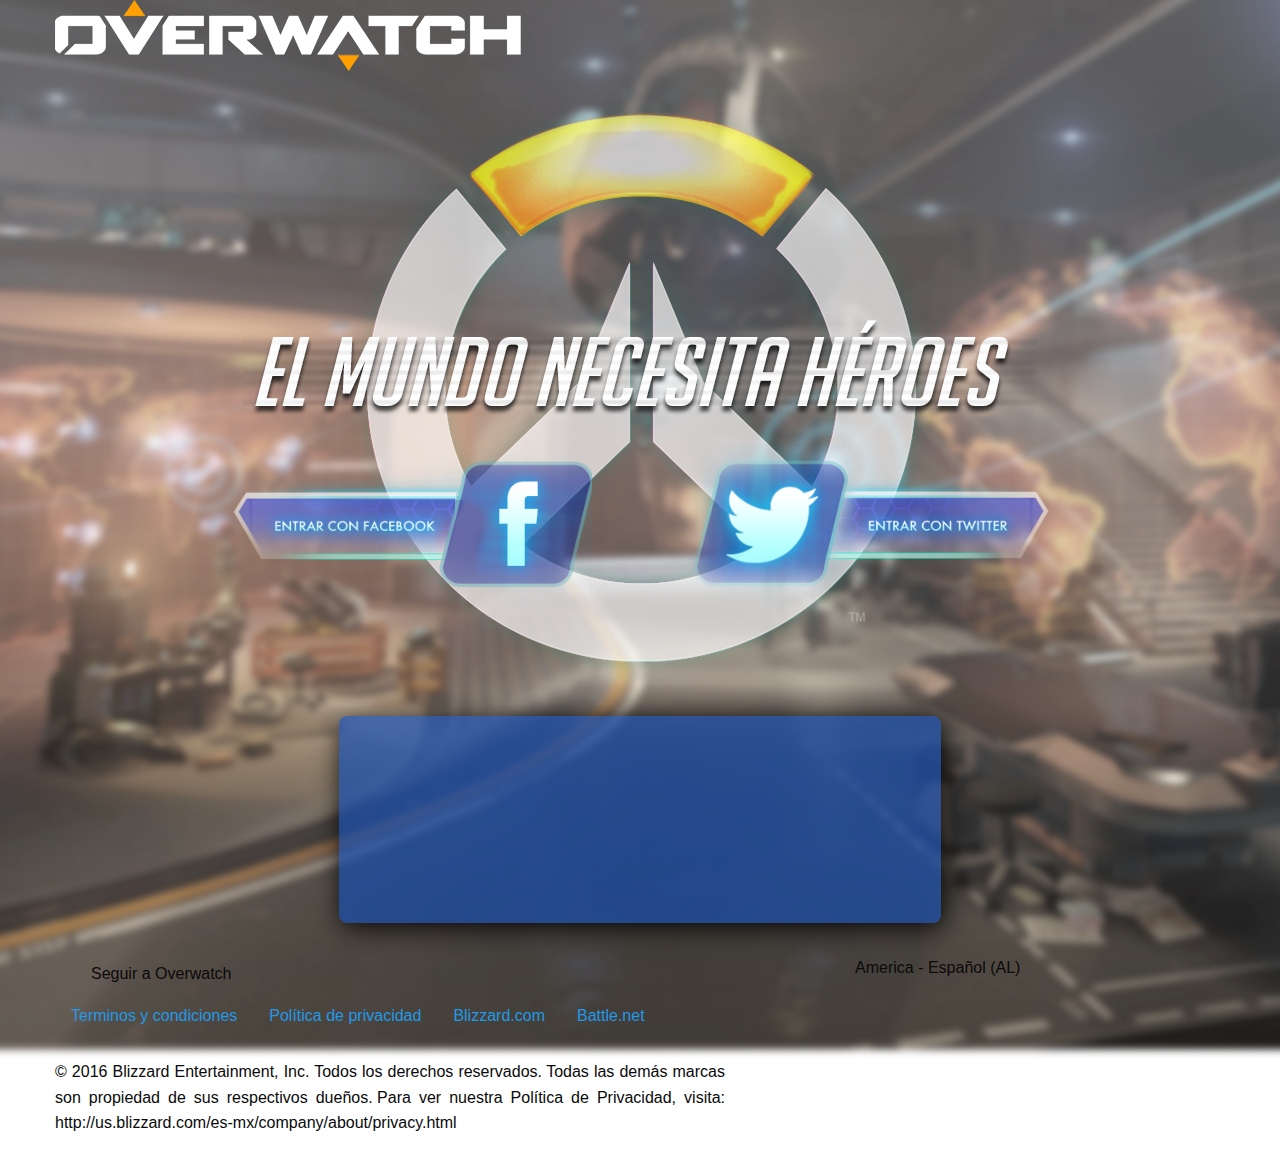
==== index.html @ a32b19e8 "Se generaron avances en footer." ====
<!doctype html>

<html class="no-js" lang="en">
  <head>
    <meta charset="utf-8">
    <meta http-equiv="x-ua-compatible" content="ie=edge">
    <meta name="viewport" content="width=device-width, initial-scale=1.0">
    <title>QuizOverwatch</title>
    <link rel="stylesheet" href="styles/app.css">
    <link rel="stylesheet" href="styles/foundation-icons.css">
  </head>
  <body>
  <section class="logo_top">
    <div class="row">
      <div class="large-12 columns">
        <div class="logo"></div>
      </div>
    </div>
    <div class="row">
      <div class="large-12 columns">
        <div class="callout">
          <div class="heroes">
            <div class="large-12 columns social-container">
              <div class="large-6 medium-6 columns facebook"></div>
              <div class="large-6 medium-6 columns twitter"></div>
            </div>
          </div>

          <div class="contesta-responde">

          </div>
          
        </div>
      </div>
    </div>
    </section>

    <!-- footer -->

    <footer>
      <div class="row">

        <div class="large-8 columns">
        <ul class="menu">
          <li><a href="#"><img src="assets/home/footer/Bt_VisitaOver.png" alt=""></a></li>
          <li> Seguir a Overwatch </li>
          <li>
          <a href="#"><img src="assets/home/footer/logo_facebook.png" alt=""></a></li>
          <li><a href="#"><img src="assets/home/footer/logo_twitter.png" alt=""></a></li>
          <li><a href="#"><img src="assets/home/footer/logo_youtube.png" alt=""></a></li>
        </ul>    
        </div> <!-- .large-8 columns -->


       <div class="large-4 columns">
       <div class="seleccion-idioma">
        <ul class="no-bullet horizontal align-right">
          <li> America - Español (AL) </li>
        </ul>
        </div> <!-- .seleccion-idionma -->
        </div> <!-- .large-4 columns -->

      </div> <!-- .row -->

      <div class="row">
        <div class="large-7 columns">
        <div class="terminosycondiciones">
        <ul class="menu">
          <li><a href="#">Terminos y condiciones</a></li>
          <li><a href="#">Política de privacidad</a></li>
          <li><a href="#">Blizzard.com</a></li>
          <li><a href="#">Battle.net</a></li>
        </ul>
        </div> <!-- .terminos y condiciones -->

        <div class="Legales">
        <div class="LogoBlizzard" id="legalesBlizzardlogo">
        <img src="assets/home/footer/Blizzard_logo.png" alt="">

        </div>
          <div class="legalesblizzard">
          <ul class="no-bullet horizontal">
            <p class="text-justify" id="legalesblizzardtexto">© 2016 Blizzard Entertainment, Inc. Todos los derechos reservados. Todas las demás marcas son propiedad de sus respectivos dueños. Para ver nuestra Política de Privacidad, visita: http://us.blizzard.com/es-mx/company/about/privacy.html</p>

          </ul>
          </div>
        </div> <!-- .legales -->
          
        </div><!-- .large-8 columns -->

        <div class="large-1 columns">
          
        </div><!-- .large-1 columns -->

        <div class="large-4 columns">
          <div class="imagen-esrb">
            <img src="assets/home/footer/Teen_esrb.png" alt="">
          </div>
        </div><!-- .large-4 columns -->

      </div> <!-- .row -->

    </footer>
    <!-- footer fin -->



    <script src="bower_components/jquery/dist/jquery.js"></script>
    <script src="bower_components/what-input/what-input.js"></script>
    <script src="bower_components/foundation-sites/dist/foundation.js"></script>
    <script src="js/app.js"></script>
  </body>
</html>
---- styles/app.css ----
@charset "UTF-8";
/**
 * Foundation for Sites by ZURB
 * Version 6.2.1
 * foundation.zurb.com
 * Licensed under MIT Open Source
 */
/*! normalize.css v3.0.3 | MIT License | github.com/necolas/normalize.css */
/**
   * 1. Set default font family to sans-serif.
   * 2. Prevent iOS and IE text size adjust after device orientation change,
   *    without disabling user zoom.
   */
html {
  font-family: sans-serif;
  /* 1 */
  -ms-text-size-adjust: 100%;
  /* 2 */
  -webkit-text-size-adjust: 100%;
  /* 2 */ }

/**
   * Remove default margin.
   */
body {
  margin: 0; 
}


.logo{
 background: url(../assets/home/Overwatch_logoB.png);
 height: 71px;
 width: 466px;
}

.heroes{
  background: url(../assets/home/Logo_intro.png);
  width: 794px;
  height: 629px;
  margin: 0 auto;
}

.social-container{
  margin: 45% 4% 0px;
}

.twitter{
  background: url(../assets/home/Bt_Ingresa_Twitter.png) no-repeat;
  width: 464px;
  height: 189px;
  cursor: pointer;
  background-size: 396px;
}

.facebook{
  background: url(../assets/home/Bt_Ingresa_Facebook.png) no-repeat;
  width: 464px;
  height: 189px;
  cursor: pointer;
  background-size: 396px;
  margin-left: -80px;
}

.contesta-responde{
  background-color: rgba(22,75,173,.7);
  border-radius: 8px;
  width: 602px;
  height: 207px;
  box-shadow: #000 3px 3px 28px;
  margin: 0 auto;
  overflow: hidden;
}

/* HTML5 display definitions
     ========================================================================== */
/**
   * Correct `block` display not defined for any HTML5 element in IE 8/9.
   * Correct `block` display not defined for `details` or `summary` in IE 10/11
   * and Firefox.
   * Correct `block` display not defined for `main` in IE 11.
   */
article,
aside,
details,
figcaption,
figure,
footer,
header,
hgroup,
main,
menu,
nav,
section,
summary {
  display: block; }

/**
   * 1. Correct `inline-block` display not defined in IE 8/9.
   * 2. Normalize vertical alignment of `progress` in Chrome, Firefox, and Opera.
   */
audio,
canvas,
progress,
video {
  display: inline-block;
  /* 1 */
  vertical-align: baseline;
  /* 2 */ }

/**
   * Prevent modern browsers from displaying `audio` without controls.
   * Remove excess height in iOS 5 devices.
   */
audio:not([controls]) {
  display: none;
  height: 0; }

/**
   * Address `[hidden]` styling not present in IE 8/9/10.
   * Hide the `template` element in IE 8/9/10/11, Safari, and Firefox < 22.
   */
[hidden],
template {
  display: none; }

/* Links
     ========================================================================== */
/**
   * Remove the gray background color from active links in IE 10.
   */
a {
  background-color: transparent; }

/**
   * Improve readability of focused elements when they are also in an
   * active/hover state.
   */
a:active,
a:hover {
  outline: 0; }

/* Text-level semantics
     ========================================================================== */
/**
   * Address styling not present in IE 8/9/10/11, Safari, and Chrome.
   */
abbr[title] {
  border-bottom: 1px dotted; }

/**
   * Address style set to `bolder` in Firefox 4+, Safari, and Chrome.
   */
b,
strong {
  font-weight: bold; }

/**
   * Address styling not present in Safari and Chrome.
   */
dfn {
  font-style: italic; }

/**
   * Address variable `h1` font-size and margin within `section` and `article`
   * contexts in Firefox 4+, Safari, and Chrome.
   */
h1 {
  font-size: 2em;
  margin: 0.67em 0; }

/**
   * Address styling not present in IE 8/9.
   */
mark {
  background: #ff0;
  color: #000; }

/**
   * Address inconsistent and variable font size in all browsers.
   */
small {
  font-size: 80%; }

/**
   * Prevent `sub` and `sup` affecting `line-height` in all browsers.
   */
sub,
sup {
  font-size: 75%;
  line-height: 0;
  position: relative;
  vertical-align: baseline; }

sup {
  top: -0.5em; }

sub {
  bottom: -0.25em; }

/* Embedded content
     ========================================================================== */
/**
   * Remove border when inside `a` element in IE 8/9/10.
   */
img {
  border: 0; }

/**
   * Correct overflow not hidden in IE 9/10/11.
   */
svg:not(:root) {
  overflow: hidden; }

/* Grouping content
     ========================================================================== */
/**
   * Address margin not present in IE 8/9 and Safari.
   */
figure {
  margin: 1em 40px; }

/**
   * Address differences between Firefox and other browsers.
   */
hr {
  box-sizing: content-box;
  height: 0; }

/**
   * Contain overflow in all browsers.
   */
pre {
  overflow: auto; }

/**
   * Address odd `em`-unit font size rendering in all browsers.
   */
code,
kbd,
pre,
samp {
  font-family: monospace, monospace;
  font-size: 1em; }

/* Forms
     ========================================================================== */
/**
   * Known limitation: by default, Chrome and Safari on OS X allow very limited
   * styling of `select`, unless a `border` property is set.
   */
/**
   * 1. Correct color not being inherited.
   *    Known issue: affects color of disabled elements.
   * 2. Correct font properties not being inherited.
   * 3. Address margins set differently in Firefox 4+, Safari, and Chrome.
   */
button,
input,
optgroup,
select,
textarea {
  color: inherit;
  /* 1 */
  font: inherit;
  /* 2 */
  margin: 0;
  /* 3 */ }

/**
   * Address `overflow` set to `hidden` in IE 8/9/10/11.
   */
button {
  overflow: visible; }

/**
   * Address inconsistent `text-transform` inheritance for `button` and `select`.
   * All other form control elements do not inherit `text-transform` values.
   * Correct `button` style inheritance in Firefox, IE 8/9/10/11, and Opera.
   * Correct `select` style inheritance in Firefox.
   */
button,
select {
  text-transform: none; }

/**
   * 1. Avoid the WebKit bug in Android 4.0.* where (2) destroys native `audio`
   *    and `video` controls.
   * 2. Correct inability to style clickable `input` types in iOS.
   * 3. Improve usability and consistency of cursor style between image-type
   *    `input` and others.
   */
button,
html input[type="button"],
input[type="reset"],
input[type="submit"] {
  -webkit-appearance: button;
  /* 2 */
  cursor: pointer;
  /* 3 */ }

/**
   * Re-set default cursor for disabled elements.
   */
button[disabled],
html input[disabled] {
  cursor: not-allowed; }

/**
   * Remove inner padding and border in Firefox 4+.
   */
button::-moz-focus-inner,
input::-moz-focus-inner {
  border: 0;
  padding: 0; }

/**
   * Address Firefox 4+ setting `line-height` on `input` using `!important` in
   * the UA stylesheet.
   */
input {
  line-height: normal; }

/**
   * It's recommended that you don't attempt to style these elements.
   * Firefox's implementation doesn't respect box-sizing, padding, or width.
   *
   * 1. Address box sizing set to `content-box` in IE 8/9/10.
   * 2. Remove excess padding in IE 8/9/10.
   */
input[type="checkbox"],
input[type="radio"] {
  box-sizing: border-box;
  /* 1 */
  padding: 0;
  /* 2 */ }

/**
   * Fix the cursor style for Chrome's increment/decrement buttons. For certain
   * `font-size` values of the `input`, it causes the cursor style of the
   * decrement button to change from `default` to `text`.
   */
input[type="number"]::-webkit-inner-spin-button,
input[type="number"]::-webkit-outer-spin-button {
  height: auto; }

/**
   * 1. Address `appearance` set to `searchfield` in Safari and Chrome.
   * 2. Address `box-sizing` set to `border-box` in Safari and Chrome.
   */
input[type="search"] {
  -webkit-appearance: textfield;
  /* 1 */
  box-sizing: content-box;
  /* 2 */ }

/**
   * Remove inner padding and search cancel button in Safari and Chrome on OS X.
   * Safari (but not Chrome) clips the cancel button when the search input has
   * padding (and `textfield` appearance).
   */
input[type="search"]::-webkit-search-cancel-button,
input[type="search"]::-webkit-search-decoration {
  -webkit-appearance: none; }

/**
   * Define consistent border, margin, and padding.
   * [NOTE] We don't enable this ruleset in Foundation, because we want the <fieldset> element to have plain styling.
   */
/* fieldset {
    border: 1px solid #c0c0c0;
    margin: 0 2px;
    padding: 0.35em 0.625em 0.75em;
  } */
/**
   * 1. Correct `color` not being inherited in IE 8/9/10/11.
   * 2. Remove padding so people aren't caught out if they zero out fieldsets.
   */
legend {
  border: 0;
  /* 1 */
  padding: 0;
  /* 2 */ }

/**
   * Remove default vertical scrollbar in IE 8/9/10/11.
   */
textarea {
  overflow: auto; }

/**
   * Don't inherit the `font-weight` (applied by a rule above).
   * NOTE: the default cannot safely be changed in Chrome and Safari on OS X.
   */
optgroup {
  font-weight: bold; }

/* Tables
     ========================================================================== */
/**
   * Remove most spacing between table cells.
   */
table {
  border-collapse: collapse;
  border-spacing: 0; }

td,
th {
  padding: 0; }

.foundation-mq {
  font-family: "small=0em&medium=40em&large=64em&xlarge=75em&xxlarge=90em"; }

html {
  font-size: 100%;
  box-sizing: border-box; }

*,
*::before,
*::after {
  box-sizing: inherit; }

body {
  padding: 0;
  margin: 0;
  font-family: "Helvetica Neue", Helvetica, Roboto, Arial, sans-serif;
  font-weight: normal;
  line-height: 1.5;
  color: #0a0a0a;
  background: #fefefe;
  -webkit-font-smoothing: antialiased;
  -moz-osx-font-smoothing: grayscale; 
  background: url(../assets/home/Back_intro.png) no-repeat center center fixed;
  background-size: cover;
}

img {
  max-width: 100%;
  height: auto;
  -ms-interpolation-mode: bicubic;
  display: inline-block;
  vertical-align: middle; }

textarea {
  height: auto;
  min-height: 50px;
  border-radius: 0; }

select {
  width: 100%;
  border-radius: 0; }

#map_canvas img,
#map_canvas embed,
#map_canvas object,
.map_canvas img,
.map_canvas embed,
.map_canvas object,
.mqa-display img,
.mqa-display embed,
.mqa-display object {
  max-width: none !important; }

button {
  -webkit-appearance: none;
  -moz-appearance: none;
  background: transparent;
  padding: 0;
  border: 0;
  border-radius: 0;
  line-height: 1; }
  [data-whatinput='mouse'] button {
    outline: 0; }

.is-visible {
  display: block !important; }

.is-hidden {
  display: none !important; }

.row {
  max-width: 75rem;
  margin-left: auto;
  margin-right: auto; }
  .row::before, .row::after {
    content: ' ';
    display: table; }
  .row::after {
    clear: both; }
  .row.collapse > .column, .row.collapse > .columns {
    padding-left: 0;
    padding-right: 0; }
  .row .row {
    max-width: none;
    margin-left: -0.625rem;
    margin-right: -0.625rem;
    max-width: none; }
    @media screen and (min-width: 40em) {
      .row .row {
        margin-left: -0.9375rem;
        margin-right: -0.9375rem; } }
    .row .row.collapse {
      margin-left: 0;
      margin-right: 0; }
  .row.expanded {
    max-width: none; }
    .row.expanded .row {
      margin-left: auto;
      margin-right: auto; }

.column, .columns {
  width: 100%;
  float: left;
  padding-left: 0.625rem;
  padding-right: 0.625rem; }
  @media screen and (min-width: 40em) {
    .column, .columns {
      padding-left: 0.9375rem;
      padding-right: 0.9375rem; } }
  .column:last-child:not(:first-child), .columns:last-child:not(:first-child) {
    float: right; }
  .column.end:last-child:last-child, .end.columns:last-child:last-child {
    float: left; }

.column.row.row, .row.row.columns {
  float: none; }
  .row .column.row.row, .row .row.row.columns {
    padding-left: 0;
    padding-right: 0;
    margin-left: 0;
    margin-right: 0; }

.small-1 {
  width: 8.33333%; }

.small-push-1 {
  position: relative;
  left: 8.33333%; }

.small-pull-1 {
  position: relative;
  left: -8.33333%; }

.small-offset-0 {
  margin-left: 0%; }

.small-2 {
  width: 16.66667%; }

.small-push-2 {
  position: relative;
  left: 16.66667%; }

.small-pull-2 {
  position: relative;
  left: -16.66667%; }

.small-offset-1 {
  margin-left: 8.33333%; }

.small-3 {
  width: 25%; }

.small-push-3 {
  position: relative;
  left: 25%; }

.small-pull-3 {
  position: relative;
  left: -25%; }

.small-offset-2 {
  margin-left: 16.66667%; }

.small-4 {
  width: 33.33333%; }

.small-push-4 {
  position: relative;
  left: 33.33333%; }

.small-pull-4 {
  position: relative;
  left: -33.33333%; }

.small-offset-3 {
  margin-left: 25%; }

.small-5 {
  width: 41.66667%; }

.small-push-5 {
  position: relative;
  left: 41.66667%; }

.small-pull-5 {
  position: relative;
  left: -41.66667%; }

.small-offset-4 {
  margin-left: 33.33333%; }

.small-6 {
  width: 50%; }

.small-push-6 {
  position: relative;
  left: 50%; }

.small-pull-6 {
  position: relative;
  left: -50%; }

.small-offset-5 {
  margin-left: 41.66667%; }

.small-7 {
  width: 58.33333%; }

.small-push-7 {
  position: relative;
  left: 58.33333%; }

.small-pull-7 {
  position: relative;
  left: -58.33333%; }

.small-offset-6 {
  margin-left: 50%; }

.small-8 {
  width: 66.66667%; }

.small-push-8 {
  position: relative;
  left: 66.66667%; }

.small-pull-8 {
  position: relative;
  left: -66.66667%; }

.small-offset-7 {
  margin-left: 58.33333%; }

.small-9 {
  width: 75%; }

.small-push-9 {
  position: relative;
  left: 75%; }

.small-pull-9 {
  position: relative;
  left: -75%; }

.small-offset-8 {
  margin-left: 66.66667%; }

.small-10 {
  width: 83.33333%; }

.small-push-10 {
  position: relative;
  left: 83.33333%; }

.small-pull-10 {
  position: relative;
  left: -83.33333%; }

.small-offset-9 {
  margin-left: 75%; }

.small-11 {
  width: 91.66667%; }

.small-push-11 {
  position: relative;
  left: 91.66667%; }

.small-pull-11 {
  position: relative;
  left: -91.66667%; }

.small-offset-10 {
  margin-left: 83.33333%; }

.small-12 {
  width: 100%; }

.small-offset-11 {
  margin-left: 91.66667%; }

.small-up-1 > .column, .small-up-1 > .columns {
  width: 100%;
  float: left; }
  .small-up-1 > .column:nth-of-type(1n), .small-up-1 > .columns:nth-of-type(1n) {
    clear: none; }
  .small-up-1 > .column:nth-of-type(1n+1), .small-up-1 > .columns:nth-of-type(1n+1) {
    clear: both; }
  .small-up-1 > .column:last-child, .small-up-1 > .columns:last-child {
    float: left; }

.small-up-2 > .column, .small-up-2 > .columns {
  width: 50%;
  float: left; }
  .small-up-2 > .column:nth-of-type(1n), .small-up-2 > .columns:nth-of-type(1n) {
    clear: none; }
  .small-up-2 > .column:nth-of-type(2n+1), .small-up-2 > .columns:nth-of-type(2n+1) {
    clear: both; }
  .small-up-2 > .column:last-child, .small-up-2 > .columns:last-child {
    float: left; }

.small-up-3 > .column, .small-up-3 > .columns {
  width: 33.33333%;
  float: left; }
  .small-up-3 > .column:nth-of-type(1n), .small-up-3 > .columns:nth-of-type(1n) {
    clear: none; }
  .small-up-3 > .column:nth-of-type(3n+1), .small-up-3 > .columns:nth-of-type(3n+1) {
    clear: both; }
  .small-up-3 > .column:last-child, .small-up-3 > .columns:last-child {
    float: left; }

.small-up-4 > .column, .small-up-4 > .columns {
  width: 25%;
  float: left; }
  .small-up-4 > .column:nth-of-type(1n), .small-up-4 > .columns:nth-of-type(1n) {
    clear: none; }
  .small-up-4 > .column:nth-of-type(4n+1), .small-up-4 > .columns:nth-of-type(4n+1) {
    clear: both; }
  .small-up-4 > .column:last-child, .small-up-4 > .columns:last-child {
    float: left; }

.small-up-5 > .column, .small-up-5 > .columns {
  width: 20%;
  float: left; }
  .small-up-5 > .column:nth-of-type(1n), .small-up-5 > .columns:nth-of-type(1n) {
    clear: none; }
  .small-up-5 > .column:nth-of-type(5n+1), .small-up-5 > .columns:nth-of-type(5n+1) {
    clear: both; }
  .small-up-5 > .column:last-child, .small-up-5 > .columns:last-child {
    float: left; }

.small-up-6 > .column, .small-up-6 > .columns {
  width: 16.66667%;
  float: left; }
  .small-up-6 > .column:nth-of-type(1n), .small-up-6 > .columns:nth-of-type(1n) {
    clear: none; }
  .small-up-6 > .column:nth-of-type(6n+1), .small-up-6 > .columns:nth-of-type(6n+1) {
    clear: both; }
  .small-up-6 > .column:last-child, .small-up-6 > .columns:last-child {
    float: left; }

.small-up-7 > .column, .small-up-7 > .columns {
  width: 14.28571%;
  float: left; }
  .small-up-7 > .column:nth-of-type(1n), .small-up-7 > .columns:nth-of-type(1n) {
    clear: none; }
  .small-up-7 > .column:nth-of-type(7n+1), .small-up-7 > .columns:nth-of-type(7n+1) {
    clear: both; }
  .small-up-7 > .column:last-child, .small-up-7 > .columns:last-child {
    float: left; }

.small-up-8 > .column, .small-up-8 > .columns {
  width: 12.5%;
  float: left; }
  .small-up-8 > .column:nth-of-type(1n), .small-up-8 > .columns:nth-of-type(1n) {
    clear: none; }
  .small-up-8 > .column:nth-of-type(8n+1), .small-up-8 > .columns:nth-of-type(8n+1) {
    clear: both; }
  .small-up-8 > .column:last-child, .small-up-8 > .columns:last-child {
    float: left; }

.small-collapse > .column, .small-collapse > .columns {
  padding-left: 0;
  padding-right: 0; }

.small-collapse .row {
  margin-left: 0;
  margin-right: 0; }

.small-uncollapse > .column, .small-uncollapse > .columns {
  padding-left: 0.625rem;
  padding-right: 0.625rem; }

.small-centered {
  float: none;
  margin-left: auto;
  margin-right: auto; }

.small-uncentered,
.small-push-0,
.small-pull-0 {
  position: static;
  margin-left: 0;
  margin-right: 0;
  float: left; }

@media screen and (min-width: 40em) {
  .medium-1 {
    width: 8.33333%; }
  .medium-push-1 {
    position: relative;
    left: 8.33333%; }
  .medium-pull-1 {
    position: relative;
    left: -8.33333%; }
  .medium-offset-0 {
    margin-left: 0%; }
  .medium-2 {
    width: 16.66667%; }
  .medium-push-2 {
    position: relative;
    left: 16.66667%; }
  .medium-pull-2 {
    position: relative;
    left: -16.66667%; }
  .medium-offset-1 {
    margin-left: 8.33333%; }
  .medium-3 {
    width: 25%; }
  .medium-push-3 {
    position: relative;
    left: 25%; }
  .medium-pull-3 {
    position: relative;
    left: -25%; }
  .medium-offset-2 {
    margin-left: 16.66667%; }
  .medium-4 {
    width: 33.33333%; }
  .medium-push-4 {
    position: relative;
    left: 33.33333%; }
  .medium-pull-4 {
    position: relative;
    left: -33.33333%; }
  .medium-offset-3 {
    margin-left: 25%; }
  .medium-5 {
    width: 41.66667%; }
  .medium-push-5 {
    position: relative;
    left: 41.66667%; }
  .medium-pull-5 {
    position: relative;
    left: -41.66667%; }
  .medium-offset-4 {
    margin-left: 33.33333%; }
  .medium-6 {
    width: 50%; }
  .medium-push-6 {
    position: relative;
    left: 50%; }
  .medium-pull-6 {
    position: relative;
    left: -50%; }
  .medium-offset-5 {
    margin-left: 41.66667%; }
  .medium-7 {
    width: 58.33333%; }
  .medium-push-7 {
    position: relative;
    left: 58.33333%; }
  .medium-pull-7 {
    position: relative;
    left: -58.33333%; }
  .medium-offset-6 {
    margin-left: 50%; }
  .medium-8 {
    width: 66.66667%; }
  .medium-push-8 {
    position: relative;
    left: 66.66667%; }
  .medium-pull-8 {
    position: relative;
    left: -66.66667%; }
  .medium-offset-7 {
    margin-left: 58.33333%; }
  .medium-9 {
    width: 75%; }
  .medium-push-9 {
    position: relative;
    left: 75%; }
  .medium-pull-9 {
    position: relative;
    left: -75%; }
  .medium-offset-8 {
    margin-left: 66.66667%; }
  .medium-10 {
    width: 83.33333%; }
  .medium-push-10 {
    position: relative;
    left: 83.33333%; }
  .medium-pull-10 {
    position: relative;
    left: -83.33333%; }
  .medium-offset-9 {
    margin-left: 75%; }
  .medium-11 {
    width: 91.66667%; }
  .medium-push-11 {
    position: relative;
    left: 91.66667%; }
  .medium-pull-11 {
    position: relative;
    left: -91.66667%; }
  .medium-offset-10 {
    margin-left: 83.33333%; }
  .medium-12 {
    width: 100%; }
  .medium-offset-11 {
    margin-left: 91.66667%; }
  .medium-up-1 > .column, .medium-up-1 > .columns {
    width: 100%;
    float: left; }
    .medium-up-1 > .column:nth-of-type(1n), .medium-up-1 > .columns:nth-of-type(1n) {
      clear: none; }
    .medium-up-1 > .column:nth-of-type(1n+1), .medium-up-1 > .columns:nth-of-type(1n+1) {
      clear: both; }
    .medium-up-1 > .column:last-child, .medium-up-1 > .columns:last-child {
      float: left; }
  .medium-up-2 > .column, .medium-up-2 > .columns {
    width: 50%;
    float: left; }
    .medium-up-2 > .column:nth-of-type(1n), .medium-up-2 > .columns:nth-of-type(1n) {
      clear: none; }
    .medium-up-2 > .column:nth-of-type(2n+1), .medium-up-2 > .columns:nth-of-type(2n+1) {
      clear: both; }
    .medium-up-2 > .column:last-child, .medium-up-2 > .columns:last-child {
      float: left; }
  .medium-up-3 > .column, .medium-up-3 > .columns {
    width: 33.33333%;
    float: left; }
    .medium-up-3 > .column:nth-of-type(1n), .medium-up-3 > .columns:nth-of-type(1n) {
      clear: none; }
    .medium-up-3 > .column:nth-of-type(3n+1), .medium-up-3 > .columns:nth-of-type(3n+1) {
      clear: both; }
    .medium-up-3 > .column:last-child, .medium-up-3 > .columns:last-child {
      float: left; }
  .medium-up-4 > .column, .medium-up-4 > .columns {
    width: 25%;
    float: left; }
    .medium-up-4 > .column:nth-of-type(1n), .medium-up-4 > .columns:nth-of-type(1n) {
      clear: none; }
    .medium-up-4 > .column:nth-of-type(4n+1), .medium-up-4 > .columns:nth-of-type(4n+1) {
      clear: both; }
    .medium-up-4 > .column:last-child, .medium-up-4 > .columns:last-child {
      float: left; }
  .medium-up-5 > .column, .medium-up-5 > .columns {
    width: 20%;
    float: left; }
    .medium-up-5 > .column:nth-of-type(1n), .medium-up-5 > .columns:nth-of-type(1n) {
      clear: none; }
    .medium-up-5 > .column:nth-of-type(5n+1), .medium-up-5 > .columns:nth-of-type(5n+1) {
      clear: both; }
    .medium-up-5 > .column:last-child, .medium-up-5 > .columns:last-child {
      float: left; }
  .medium-up-6 > .column, .medium-up-6 > .columns {
    width: 16.66667%;
    float: left; }
    .medium-up-6 > .column:nth-of-type(1n), .medium-up-6 > .columns:nth-of-type(1n) {
      clear: none; }
    .medium-up-6 > .column:nth-of-type(6n+1), .medium-up-6 > .columns:nth-of-type(6n+1) {
      clear: both; }
    .medium-up-6 > .column:last-child, .medium-up-6 > .columns:last-child {
      float: left; }
  .medium-up-7 > .column, .medium-up-7 > .columns {
    width: 14.28571%;
    float: left; }
    .medium-up-7 > .column:nth-of-type(1n), .medium-up-7 > .columns:nth-of-type(1n) {
      clear: none; }
    .medium-up-7 > .column:nth-of-type(7n+1), .medium-up-7 > .columns:nth-of-type(7n+1) {
      clear: both; }
    .medium-up-7 > .column:last-child, .medium-up-7 > .columns:last-child {
      float: left; }
  .medium-up-8 > .column, .medium-up-8 > .columns {
    width: 12.5%;
    float: left; }
    .medium-up-8 > .column:nth-of-type(1n), .medium-up-8 > .columns:nth-of-type(1n) {
      clear: none; }
    .medium-up-8 > .column:nth-of-type(8n+1), .medium-up-8 > .columns:nth-of-type(8n+1) {
      clear: both; }
    .medium-up-8 > .column:last-child, .medium-up-8 > .columns:last-child {
      float: left; }
  .medium-collapse > .column, .medium-collapse > .columns {
    padding-left: 0;
    padding-right: 0; }
  .medium-collapse .row {
    margin-left: 0;
    margin-right: 0; }
  .medium-uncollapse > .column, .medium-uncollapse > .columns {
    padding-left: 0.9375rem;
    padding-right: 0.9375rem; }
  .medium-centered {
    float: none;
    margin-left: auto;
    margin-right: auto; }
  .medium-uncentered,
  .medium-push-0,
  .medium-pull-0 {
    position: static;
    margin-left: 0;
    margin-right: 0;
    float: left; } }

@media screen and (min-width: 64em) {
  .large-1 {
    width: 8.33333%; }
  .large-push-1 {
    position: relative;
    left: 8.33333%; }
  .large-pull-1 {
    position: relative;
    left: -8.33333%; }
  .large-offset-0 {
    margin-left: 0%; }
  .large-2 {
    width: 16.66667%; }
  .large-push-2 {
    position: relative;
    left: 16.66667%; }
  .large-pull-2 {
    position: relative;
    left: -16.66667%; }
  .large-offset-1 {
    margin-left: 8.33333%; }
  .large-3 {
    width: 25%; }
  .large-push-3 {
    position: relative;
    left: 25%; }
  .large-pull-3 {
    position: relative;
    left: -25%; }
  .large-offset-2 {
    margin-left: 16.66667%; }
  .large-4 {
    width: 33.33333%; }
  .large-push-4 {
    position: relative;
    left: 33.33333%; }
  .large-pull-4 {
    position: relative;
    left: -33.33333%; }
  .large-offset-3 {
    margin-left: 25%; }
  .large-5 {
    width: 41.66667%; }
  .large-push-5 {
    position: relative;
    left: 41.66667%; }
  .large-pull-5 {
    position: relative;
    left: -41.66667%; }
  .large-offset-4 {
    margin-left: 33.33333%; }
  .large-6 {
    width: 50%; }
  .large-push-6 {
    position: relative;
    left: 50%; }
  .large-pull-6 {
    position: relative;
    left: -50%; }
  .large-offset-5 {
    margin-left: 41.66667%; }
  .large-7 {
    width: 58.33333%; }
  .large-push-7 {
    position: relative;
    left: 58.33333%; }
  .large-pull-7 {
    position: relative;
    left: -58.33333%; }
  .large-offset-6 {
    margin-left: 50%; }
  .large-8 {
    width: 66.66667%; }
  .large-push-8 {
    position: relative;
    left: 66.66667%; }
  .large-pull-8 {
    position: relative;
    left: -66.66667%; }
  .large-offset-7 {
    margin-left: 58.33333%; }
  .large-9 {
    width: 75%; }
  .large-push-9 {
    position: relative;
    left: 75%; }
  .large-pull-9 {
    position: relative;
    left: -75%; }
  .large-offset-8 {
    margin-left: 66.66667%; }
  .large-10 {
    width: 83.33333%; }
  .large-push-10 {
    position: relative;
    left: 83.33333%; }
  .large-pull-10 {
    position: relative;
    left: -83.33333%; }
  .large-offset-9 {
    margin-left: 75%; }
  .large-11 {
    width: 91.66667%; }
  .large-push-11 {
    position: relative;
    left: 91.66667%; }
  .large-pull-11 {
    position: relative;
    left: -91.66667%; }
  .large-offset-10 {
    margin-left: 83.33333%; }
  .large-12 {
    width: 100%; }
  .large-offset-11 {
    margin-left: 91.66667%; }
  .large-up-1 > .column, .large-up-1 > .columns {
    width: 100%;
    float: left; }
    .large-up-1 > .column:nth-of-type(1n), .large-up-1 > .columns:nth-of-type(1n) {
      clear: none; }
    .large-up-1 > .column:nth-of-type(1n+1), .large-up-1 > .columns:nth-of-type(1n+1) {
      clear: both; }
    .large-up-1 > .column:last-child, .large-up-1 > .columns:last-child {
      float: left; }
  .large-up-2 > .column, .large-up-2 > .columns {
    width: 50%;
    float: left; }
    .large-up-2 > .column:nth-of-type(1n), .large-up-2 > .columns:nth-of-type(1n) {
      clear: none; }
    .large-up-2 > .column:nth-of-type(2n+1), .large-up-2 > .columns:nth-of-type(2n+1) {
      clear: both; }
    .large-up-2 > .column:last-child, .large-up-2 > .columns:last-child {
      float: left; }
  .large-up-3 > .column, .large-up-3 > .columns {
    width: 33.33333%;
    float: left; }
    .large-up-3 > .column:nth-of-type(1n), .large-up-3 > .columns:nth-of-type(1n) {
      clear: none; }
    .large-up-3 > .column:nth-of-type(3n+1), .large-up-3 > .columns:nth-of-type(3n+1) {
      clear: both; }
    .large-up-3 > .column:last-child, .large-up-3 > .columns:last-child {
      float: left; }
  .large-up-4 > .column, .large-up-4 > .columns {
    width: 25%;
    float: left; }
    .large-up-4 > .column:nth-of-type(1n), .large-up-4 > .columns:nth-of-type(1n) {
      clear: none; }
    .large-up-4 > .column:nth-of-type(4n+1), .large-up-4 > .columns:nth-of-type(4n+1) {
      clear: both; }
    .large-up-4 > .column:last-child, .large-up-4 > .columns:last-child {
      float: left; }
  .large-up-5 > .column, .large-up-5 > .columns {
    width: 20%;
    float: left; }
    .large-up-5 > .column:nth-of-type(1n), .large-up-5 > .columns:nth-of-type(1n) {
      clear: none; }
    .large-up-5 > .column:nth-of-type(5n+1), .large-up-5 > .columns:nth-of-type(5n+1) {
      clear: both; }
    .large-up-5 > .column:last-child, .large-up-5 > .columns:last-child {
      float: left; }
  .large-up-6 > .column, .large-up-6 > .columns {
    width: 16.66667%;
    float: left; }
    .large-up-6 > .column:nth-of-type(1n), .large-up-6 > .columns:nth-of-type(1n) {
      clear: none; }
    .large-up-6 > .column:nth-of-type(6n+1), .large-up-6 > .columns:nth-of-type(6n+1) {
      clear: both; }
    .large-up-6 > .column:last-child, .large-up-6 > .columns:last-child {
      float: left; }
  .large-up-7 > .column, .large-up-7 > .columns {
    width: 14.28571%;
    float: left; }
    .large-up-7 > .column:nth-of-type(1n), .large-up-7 > .columns:nth-of-type(1n) {
      clear: none; }
    .large-up-7 > .column:nth-of-type(7n+1), .large-up-7 > .columns:nth-of-type(7n+1) {
      clear: both; }
    .large-up-7 > .column:last-child, .large-up-7 > .columns:last-child {
      float: left; }
  .large-up-8 > .column, .large-up-8 > .columns {
    width: 12.5%;
    float: left; }
    .large-up-8 > .column:nth-of-type(1n), .large-up-8 > .columns:nth-of-type(1n) {
      clear: none; }
    .large-up-8 > .column:nth-of-type(8n+1), .large-up-8 > .columns:nth-of-type(8n+1) {
      clear: both; }
    .large-up-8 > .column:last-child, .large-up-8 > .columns:last-child {
      float: left; }
  .large-collapse > .column, .large-collapse > .columns {
    padding-left: 0;
    padding-right: 0; }
  .large-collapse .row {
    margin-left: 0;
    margin-right: 0; }
  .large-uncollapse > .column, .large-uncollapse > .columns {
    padding-left: 0.9375rem;
    padding-right: 0.9375rem; }
  .large-centered {
    float: none;
    margin-left: auto;
    margin-right: auto; }
  .large-uncentered,
  .large-push-0,
  .large-pull-0 {
    position: static;
    margin-left: 0;
    margin-right: 0;
    float: left; } }

div,
dl,
dt,
dd,
ul,
ol,
li,
h1,
h2,
h3,
h4,
h5,
h6,
pre,
form,
p,
blockquote,
th,
td {
  margin: 0;
  padding: 0; }

p {
  font-size: inherit;
  line-height: 1.6;
  margin-bottom: 1rem;
  text-rendering: optimizeLegibility; }

em,
i {
  font-style: italic;
  line-height: inherit; }

strong,
b {
  font-weight: bold;
  line-height: inherit; }

small {
  font-size: 80%;
  line-height: inherit; }

h1,
h2,
h3,
h4,
h5,
h6 {
  font-family: "Helvetica Neue", Helvetica, Roboto, Arial, sans-serif;
  font-weight: normal;
  font-style: normal;
  color: inherit;
  text-rendering: optimizeLegibility;
  margin-top: 0;
  margin-bottom: 0.5rem;
  line-height: 1.4; }
  h1 small,
  h2 small,
  h3 small,
  h4 small,
  h5 small,
  h6 small {
    color: #cacaca;
    line-height: 0; }

h1 {
  font-size: 1.5rem; }

h2 {
  font-size: 1.25rem; }

h3 {
  font-size: 1.1875rem; }

h4 {
  font-size: 1.125rem; }

h5 {
  font-size: 1.0625rem; }

h6 {
  font-size: 1rem; }

@media screen and (min-width: 40em) {
  h1 {
    font-size: 3rem; }
  h2 {
    font-size: 2.5rem; }
  h3 {
    font-size: 1.9375rem; }
  h4 {
    font-size: 1.5625rem; }
  h5 {
    font-size: 1.25rem; }
  h6 {
    font-size: 1rem; } }

a {
  color: #2199e8;
  text-decoration: none;
  line-height: inherit;
  cursor: pointer; }
  a:hover, a:focus {
    color: #1585cf; }
  a img {
    border: 0; }

hr {
  max-width: 75rem;
  height: 0;
  border-right: 0;
  border-top: 0;
  border-bottom: 1px solid #cacaca;
  border-left: 0;
  margin: 1.25rem auto;
  clear: both; }

ul,
ol,
dl {
  line-height: 1.6;
  margin-bottom: 1rem;
  list-style-position: outside; }

li {
  font-size: inherit; }

ul {
  list-style-type: disc;
  margin-left: 1.25rem; }

ol {
  margin-left: 1.25rem; }

ul ul, ol ul, ul ol, ol ol {
  margin-left: 1.25rem;
  margin-bottom: 0; }

dl {
  margin-bottom: 1rem; }
  dl dt {
    margin-bottom: 0.3rem;
    font-weight: bold; }

blockquote {
  margin: 0 0 1rem;
  padding: 0.5625rem 1.25rem 0 1.1875rem;
  border-left: 1px solid #cacaca; }
  blockquote, blockquote p {
    line-height: 1.6;
    color: #8a8a8a; }

cite {
  display: block;
  font-size: 0.8125rem;
  color: #8a8a8a; }
  cite:before {
    content: '\2014 \0020'; }

abbr {
  color: #0a0a0a;
  cursor: help;
  border-bottom: 1px dotted #0a0a0a; }

code {
  font-family: Consolas, "Liberation Mono", Courier, monospace;
  font-weight: normal;
  color: #0a0a0a;
  background-color: #e6e6e6;
  border: 1px solid #cacaca;
  padding: 0.125rem 0.3125rem 0.0625rem; }

kbd {
  padding: 0.125rem 0.25rem 0;
  margin: 0;
  background-color: #e6e6e6;
  color: #0a0a0a;
  font-family: Consolas, "Liberation Mono", Courier, monospace; }

.subheader {
  margin-top: 0.2rem;
  margin-bottom: 0.5rem;
  font-weight: normal;
  line-height: 1.4;
  color: #8a8a8a; }

.lead {
  font-size: 125%;
  line-height: 1.6; }

.stat {
  font-size: 2.5rem;
  line-height: 1; }
  p + .stat {
    margin-top: -1rem; }

.no-bullet {
  margin-left: 0;
  list-style: none; }

.text-left {
  text-align: left; }

.text-right {
  text-align: right; }

.text-center {
  text-align: center; }

.text-justify {
  text-align: justify; }

@media screen and (min-width: 40em) {
  .medium-text-left {
    text-align: left; }
  .medium-text-right {
    text-align: right; }
  .medium-text-center {
    text-align: center; }
  .medium-text-justify {
    text-align: justify; } }

@media screen and (min-width: 64em) {
  .large-text-left {
    text-align: left; }
  .large-text-right {
    text-align: right; }
  .large-text-center {
    text-align: center; }
  .large-text-justify {
    text-align: justify; } }

.show-for-print {
  display: none !important; }

@media print {
  * {
    background: transparent !important;
    color: black !important;
    box-shadow: none !important;
    text-shadow: none !important; }
  .show-for-print {
    display: block !important; }
  .hide-for-print {
    display: none !important; }
  table.show-for-print {
    display: table !important; }
  thead.show-for-print {
    display: table-header-group !important; }
  tbody.show-for-print {
    display: table-row-group !important; }
  tr.show-for-print {
    display: table-row !important; }
  td.show-for-print {
    display: table-cell !important; }
  th.show-for-print {
    display: table-cell !important; }
  a,
  a:visited {
    text-decoration: underline; }
  a[href]:after {
    content: " (" attr(href) ")"; }
  .ir a:after,
  a[href^='javascript:']:after,
  a[href^='#']:after {
    content: ''; }
  abbr[title]:after {
    content: " (" attr(title) ")"; }
  pre,
  blockquote {
    border: 1px solid #8a8a8a;
    page-break-inside: avoid; }
  thead {
    display: table-header-group; }
  tr,
  img {
    page-break-inside: avoid; }
  img {
    max-width: 100% !important; }
  @page {
    margin: 0.5cm; }
  p,
  h2,
  h3 {
    orphans: 3;
    widows: 3; }
  h2,
  h3 {
    page-break-after: avoid; } }

.button {
  display: inline-block;
  text-align: center;
  line-height: 1;
  cursor: pointer;
  -webkit-appearance: none;
  transition: background-color 0.25s ease-out, color 0.25s ease-out;
  vertical-align: middle;
  border: 1px solid transparent;
  border-radius: 0;
  padding: 0.85em 1em;
  margin: 0 0 1rem 0;
  font-size: 0.9rem;
  background-color: #2199e8;
  color: #fefefe; }
  [data-whatinput='mouse'] .button {
    outline: 0; }
  .button:hover, .button:focus {
    background-color: #1583cc;
    color: #fefefe; }
  .button.tiny {
    font-size: 0.6rem; }
  .button.small {
    font-size: 0.75rem; }
  .button.large {
    font-size: 1.25rem; }
  .button.expanded {
    display: block;
    width: 100%;
    margin-left: 0;
    margin-right: 0; }
  .button.primary {
    background-color: #2199e8;
    color: #fefefe; }
    .button.primary:hover, .button.primary:focus {
      background-color: #147cc0;
      color: #fefefe; }
  .button.secondary {
    background-color: #777;
    color: #fefefe; }
    .button.secondary:hover, .button.secondary:focus {
      background-color: #5f5f5f;
      color: #fefefe; }
  .button.success {
    background-color: #3adb76;
    color: #fefefe; }
    .button.success:hover, .button.success:focus {
      background-color: #22bb5b;
      color: #fefefe; }
  .button.warning {
    background-color: #ffae00;
    color: #fefefe; }
    .button.warning:hover, .button.warning:focus {
      background-color: #cc8b00;
      color: #fefefe; }
  .button.alert {
    background-color: #ec5840;
    color: #fefefe; }
    .button.alert:hover, .button.alert:focus {
      background-color: #da3116;
      color: #fefefe; }
  .button.hollow {
    border: 1px solid #2199e8;
    color: #2199e8; }
    .button.hollow, .button.hollow:hover, .button.hollow:focus {
      background-color: transparent; }
    .button.hollow:hover, .button.hollow:focus {
      border-color: #0c4d78;
      color: #0c4d78; }
    .button.hollow.primary {
      border: 1px solid #2199e8;
      color: #2199e8; }
      .button.hollow.primary:hover, .button.hollow.primary:focus {
        border-color: #0c4d78;
        color: #0c4d78; }
    .button.hollow.secondary {
      border: 1px solid #777;
      color: #777; }
      .button.hollow.secondary:hover, .button.hollow.secondary:focus {
        border-color: #3c3c3c;
        color: #3c3c3c; }
    .button.hollow.success {
      border: 1px solid #3adb76;
      color: #3adb76; }
      .button.hollow.success:hover, .button.hollow.success:focus {
        border-color: #157539;
        color: #157539; }
    .button.hollow.warning {
      border: 1px solid #ffae00;
      color: #ffae00; }
      .button.hollow.warning:hover, .button.hollow.warning:focus {
        border-color: #805700;
        color: #805700; }
    .button.hollow.alert {
      border: 1px solid #ec5840;
      color: #ec5840; }
      .button.hollow.alert:hover, .button.hollow.alert:focus {
        border-color: #881f0e;
        color: #881f0e; }
  .button.disabled, .button[disabled] {
    opacity: 0.25;
    cursor: not-allowed; }
  .button.dropdown::after {
    content: '';
    display: block;
    width: 0;
    height: 0;
    border: inset 0.4em;
    border-color: #fefefe transparent transparent;
    border-top-style: solid;
    border-bottom-width: 0;
    position: relative;
    top: 0.4em;
    float: right;
    margin-left: 1em;
    display: inline-block; }
  .button.arrow-only::after {
    margin-left: 0;
    float: none;
    top: -0.1em; }

[type='text'], [type='password'], [type='date'], [type='datetime'], [type='datetime-local'], [type='month'], [type='week'], [type='email'], [type='number'], [type='search'], [type='tel'], [type='time'], [type='url'], [type='color'],
textarea {
  display: block;
  box-sizing: border-box;
  width: 100%;
  height: 2.4375rem;
  padding: 0.5rem;
  border: 1px solid #cacaca;
  margin: 0 0 1rem;
  font-family: inherit;
  font-size: 1rem;
  color: #0a0a0a;
  background-color: #fefefe;
  box-shadow: inset 0 1px 2px rgba(10, 10, 10, 0.1);
  border-radius: 0;
  transition: box-shadow 0.5s, border-color 0.25s ease-in-out;
  -webkit-appearance: none;
  -moz-appearance: none; }
  [type='text']:focus, [type='password']:focus, [type='date']:focus, [type='datetime']:focus, [type='datetime-local']:focus, [type='month']:focus, [type='week']:focus, [type='email']:focus, [type='number']:focus, [type='search']:focus, [type='tel']:focus, [type='time']:focus, [type='url']:focus, [type='color']:focus,
  textarea:focus {
    border: 1px solid #8a8a8a;
    background-color: #fefefe;
    outline: none;
    box-shadow: 0 0 5px #cacaca;
    transition: box-shadow 0.5s, border-color 0.25s ease-in-out; }

textarea {
  max-width: 100%; }
  textarea[rows] {
    height: auto; }

input::-webkit-input-placeholder,
textarea::-webkit-input-placeholder {
  color: #cacaca; }

input::-moz-placeholder,
textarea::-moz-placeholder {
  color: #cacaca; }

input:-ms-input-placeholder,
textarea:-ms-input-placeholder {
  color: #cacaca; }

input::placeholder,
textarea::placeholder {
  color: #cacaca; }

input:disabled, input[readonly],
textarea:disabled,
textarea[readonly] {
  background-color: #e6e6e6;
  cursor: default; }

[type='submit'],
[type='button'] {
  border-radius: 0;
  -webkit-appearance: none;
  -moz-appearance: none; }

input[type='search'] {
  box-sizing: border-box; }

[type='file'],
[type='checkbox'],
[type='radio'] {
  margin: 0 0 1rem; }

[type='checkbox'] + label,
[type='radio'] + label {
  display: inline-block;
  margin-left: 0.5rem;
  margin-right: 1rem;
  margin-bottom: 0;
  vertical-align: baseline; }
  [type='checkbox'] + label[for],
  [type='radio'] + label[for] {
    cursor: pointer; }

label > [type='checkbox'],
label > [type='radio'] {
  margin-right: 0.5rem; }

[type='file'] {
  width: 100%; }

label {
  display: block;
  margin: 0;
  font-size: 0.875rem;
  font-weight: normal;
  line-height: 1.8;
  color: #0a0a0a; }
  label.middle {
    margin: 0 0 1rem;
    padding: 0.5625rem 0; }

.help-text {
  margin-top: -0.5rem;
  font-size: 0.8125rem;
  font-style: italic;
  color: #0a0a0a; }

.input-group {
  display: table;
  width: 100%;
  margin-bottom: 1rem; }
  .input-group > :first-child {
    border-radius: 0 0 0 0; }
  .input-group > :last-child > * {
    border-radius: 0 0 0 0; }

.input-group-label, .input-group-field, .input-group-button {
  margin: 0;
  display: table-cell;
  vertical-align: middle; }

.input-group-label {
  text-align: center;
  padding: 0 1rem;
  background: #e6e6e6;
  color: #0a0a0a;
  border: 1px solid #cacaca;
  white-space: nowrap;
  width: 1%;
  height: 100%; }
  .input-group-label:first-child {
    border-right: 0; }
  .input-group-label:last-child {
    border-left: 0; }

.input-group-field {
  border-radius: 0;
  height: 2.5rem; }

.input-group-button {
  padding-top: 0;
  padding-bottom: 0;
  text-align: center;
  height: 100%;
  width: 1%; }
  .input-group-button a,
  .input-group-button input,
  .input-group-button button {
    margin: 0; }

.input-group .input-group-button {
  display: table-cell; }

fieldset {
  border: 0;
  padding: 0;
  margin: 0; }

legend {
  margin-bottom: 0.5rem;
  max-width: 100%; }

.fieldset {
  border: 1px solid #cacaca;
  padding: 1.25rem;
  margin: 1.125rem 0; }
  .fieldset legend {
    background: #fefefe;
    padding: 0 0.1875rem;
    margin: 0;
    margin-left: -0.1875rem; }

select {
  height: 2.4375rem;
  padding: 0.5rem;
  border: 1px solid #cacaca;
  margin: 0 0 1rem;
  font-size: 1rem;
  font-family: inherit;
  line-height: normal;
  color: #0a0a0a;
  background-color: #fefefe;
  border-radius: 0;
  -webkit-appearance: none;
  -moz-appearance: none;
  background-image: url('data:image/svg+xml;utf8,<svg xmlns="http://www.w3.org/2000/svg" version="1.1" width="32" height="24" viewBox="0 0 32 24"><polygon points="0,0 32,0 16,24" style="fill: rgb%28138, 138, 138%29"></polygon></svg>');
  background-size: 9px 6px;
  background-position: right center;
  background-origin: content-box;
  background-repeat: no-repeat; }
  @media screen and (min-width: 0\0) {
    select {
      background-image: url("[data-uri]"); } }
  select:disabled {
    background-color: #e6e6e6;
    cursor: default; }
  select::-ms-expand {
    display: none; }
  select[multiple] {
    height: auto;
    background-image: none; }

.is-invalid-input:not(:focus) {
  background-color: rgba(236, 88, 64, 0.1);
  border-color: #ec5840; }

.is-invalid-label {
  color: #ec5840; }

.form-error {
  display: none;
  margin-top: -0.5rem;
  margin-bottom: 1rem;
  font-size: 0.75rem;
  font-weight: bold;
  color: #ec5840; }
  .form-error.is-visible {
    display: block; }

.accordion {
  list-style-type: none;
  background: #fefefe;
  border: 1px solid #e6e6e6;
  border-bottom: 0;
  border-radius: 0;
  margin-left: 0; }

.accordion-title {
  display: block;
  padding: 1.25rem 1rem;
  line-height: 1;
  font-size: 0.75rem;
  color: #2199e8;
  position: relative;
  border-bottom: 1px solid #e6e6e6; }
  .accordion-title:hover, .accordion-title:focus {
    background-color: #e6e6e6; }
  .accordion-title::before {
    content: '+';
    position: absolute;
    right: 1rem;
    top: 50%;
    margin-top: -0.5rem; }
  .is-active > .accordion-title::before {
    content: '–'; }

.accordion-content {
  padding: 1rem;
  display: none;
  border-bottom: 1px solid #e6e6e6;
  background-color: #fefefe; }

.is-accordion-submenu-parent > a {
  position: relative; }
  .is-accordion-submenu-parent > a::after {
    content: '';
    display: block;
    width: 0;
    height: 0;
    border: inset 6px;
    border-color: #2199e8 transparent transparent;
    border-top-style: solid;
    border-bottom-width: 0;
    position: absolute;
    top: 50%;
    margin-top: -4px;
    right: 1rem; }

.is-accordion-submenu-parent[aria-expanded='true'] > a::after {
  -ms-transform-origin: 50% 50%;
      transform-origin: 50% 50%;
  -ms-transform: scaleY(-1);
      transform: scaleY(-1); }

.badge {
  display: inline-block;
  padding: 0.3em;
  min-width: 2.1em;
  font-size: 0.6rem;
  text-align: center;
  border-radius: 50%;
  background: #2199e8;
  color: #fefefe; }
  .badge.secondary {
    background: #777;
    color: #fefefe; }
  .badge.success {
    background: #3adb76;
    color: #fefefe; }
  .badge.warning {
    background: #ffae00;
    color: #fefefe; }
  .badge.alert {
    background: #ec5840;
    color: #fefefe; }

.breadcrumbs {
  list-style: none;
  margin: 0 0 1rem 0; }
  .breadcrumbs::before, .breadcrumbs::after {
    content: ' ';
    display: table; }
  .breadcrumbs::after {
    clear: both; }
  .breadcrumbs li {
    float: left;
    color: #0a0a0a;
    font-size: 0.6875rem;
    cursor: default;
    text-transform: uppercase; }
    .breadcrumbs li:not(:last-child)::after {
      color: #cacaca;
      content: "/";
      margin: 0 0.75rem;
      position: relative;
      top: 1px;
      opacity: 1; }
  .breadcrumbs a {
    color: #2199e8; }
    .breadcrumbs a:hover {
      text-decoration: underline; }
  .breadcrumbs .disabled {
    color: #cacaca;
    cursor: not-allowed; }

.button-group {
  margin-bottom: 1rem;
  font-size: 0; }
  .button-group::before, .button-group::after {
    content: ' ';
    display: table; }
  .button-group::after {
    clear: both; }
  .button-group .button {
    margin: 0;
    font-size: 0.9rem; }
    .button-group .button:not(:last-child) {
      margin-right: 1px; }
  .button-group.tiny .button {
    font-size: 0.6rem; }
  .button-group.small .button {
    font-size: 0.75rem; }
  .button-group.large .button {
    font-size: 1.25rem; }
  .button-group.expanded {
    margin-right: -1px; }
    .button-group.expanded::before, .button-group.expanded::after {
      display: none; }
    .button-group.expanded .button:first-child:nth-last-child(2), .button-group.expanded .button:first-child:nth-last-child(2):first-child:nth-last-child(2) ~ .button {
      display: inline-block;
      width: 50%;
      margin-right: 1px; }
    .button-group.expanded .button:first-child:nth-last-child(3), .button-group.expanded .button:first-child:nth-last-child(3):first-child:nth-last-child(3) ~ .button {
      display: inline-block;
      width: 33.33333%;
      margin-right: 1px; }
    .button-group.expanded .button:first-child:nth-last-child(4), .button-group.expanded .button:first-child:nth-last-child(4):first-child:nth-last-child(4) ~ .button {
      display: inline-block;
      width: 25%;
      margin-right: 1px; }
    .button-group.expanded .button:first-child:nth-last-child(5), .button-group.expanded .button:first-child:nth-last-child(5):first-child:nth-last-child(5) ~ .button {
      display: inline-block;
      width: 20%;
      margin-right: 1px; }
    .button-group.expanded .button:first-child:nth-last-child(6), .button-group.expanded .button:first-child:nth-last-child(6):first-child:nth-last-child(6) ~ .button {
      display: inline-block;
      width: 16.66667%;
      margin-right: 1px; }
  .button-group.primary .button {
    background-color: #2199e8;
    color: #fefefe; }
    .button-group.primary .button:hover, .button-group.primary .button:focus {
      background-color: #147cc0;
      color: #fefefe; }
  .button-group.secondary .button {
    background-color: #777;
    color: #fefefe; }
    .button-group.secondary .button:hover, .button-group.secondary .button:focus {
      background-color: #5f5f5f;
      color: #fefefe; }
  .button-group.success .button {
    background-color: #3adb76;
    color: #fefefe; }
    .button-group.success .button:hover, .button-group.success .button:focus {
      background-color: #22bb5b;
      color: #fefefe; }
  .button-group.warning .button {
    background-color: #ffae00;
    color: #fefefe; }
    .button-group.warning .button:hover, .button-group.warning .button:focus {
      background-color: #cc8b00;
      color: #fefefe; }
  .button-group.alert .button {
    background-color: #ec5840;
    color: #fefefe; }
    .button-group.alert .button:hover, .button-group.alert .button:focus {
      background-color: #da3116;
      color: #fefefe; }
  .button-group.stacked .button, .button-group.stacked-for-small .button, .button-group.stacked-for-medium .button {
    width: 100%;
    border-right: 1px solid transparent; }
    .button-group.stacked .button:not(:last-child), .button-group.stacked-for-small .button:not(:last-child), .button-group.stacked-for-medium .button:not(:last-child) {
      border-bottom: 1px solid #fefefe; }
  @media screen and (min-width: 40em) {
    .button-group.stacked-for-small .button {
      width: auto; }
      .button-group.stacked-for-small .button:not(:last-child) {
        margin-right: 1px; } }
  @media screen and (min-width: 64em) {
    .button-group.stacked-for-medium .button {
      width: auto; }
      .button-group.stacked-for-medium .button:not(:last-child) {
        margin-right: 1px; } }
  @media screen and (max-width: 39.9375em) {
    .button-group.stacked-for-small.expanded {
      display: block; }
      .button-group.stacked-for-small.expanded .button {
        display: block;
        margin-right: 0; } }

.callout {
  margin: 0 0 1rem 0;
  padding: 1rem;
  border-radius: 0;
  position: relative;
  color: #0a0a0a; }
  .callout > :first-child {
    margin-top: 0; }
  .callout > :last-child {
    margin-bottom: 0; }
  .callout.primary {
    background-color: #def0fc; }
  .callout.secondary {
    background-color: #ebebeb; }
  .callout.success {
    background-color: #e1faea; }
  .callout.warning {
    background-color: #fff3d9; }
  .callout.alert {
    background-color: #fce6e2; }
  .callout.small {
    padding-top: 0.5rem;
    padding-right: 0.5rem;
    padding-bottom: 0.5rem;
    padding-left: 0.5rem; }
  .callout.large {
    padding-top: 3rem;
    padding-right: 3rem;
    padding-bottom: 3rem;
    padding-left: 3rem; }

.close-button {
  position: absolute;
  color: #8a8a8a;
  right: 1rem;
  top: 0.5rem;
  font-size: 2em;
  line-height: 1;
  cursor: pointer; }
  [data-whatinput='mouse'] .close-button {
    outline: 0; }
  .close-button:hover, .close-button:focus {
    color: #0a0a0a; }

.menu {
  margin: 0;
  list-style-type: none; }
  .menu > li {
    display: table-cell;
    vertical-align: middle; }
    [data-whatinput='mouse'] .menu > li {
      outline: 0; }
  .menu > li > a {
    display: block;
    padding: 0.7rem 1rem;
    line-height: 1; }
  .menu input,
  .menu a,
  .menu button {
    margin-bottom: 0; }
  .menu > li > a img,
  .menu > li > a i {
    vertical-align: middle; }
  .menu > li > a i + span,
  .menu > li > a img + span {
    vertical-align: middle; }
  .menu > li > a img,
  .menu > li > a i {
    margin-right: 0.25rem;
    display: inline-block; }
  .menu > li {
    display: table-cell; }
  .menu.vertical > li {
    display: block; }
  @media screen and (min-width: 40em) {
    .menu.medium-horizontal > li {
      display: table-cell; }
    .menu.medium-vertical > li {
      display: block; } }
  @media screen and (min-width: 64em) {
    .menu.large-horizontal > li {
      display: table-cell; }
    .menu.large-vertical > li {
      display: block; } }
  .menu.simple li {
    line-height: 1;
    display: inline-block;
    margin-right: 1rem; }
  .menu.simple a {
    padding: 0; }
  .menu.align-right::before, .menu.align-right::after {
    content: ' ';
    display: table; }
  .menu.align-right::after {
    clear: both; }
  .menu.align-right > li {
    float: right; }
  .menu.expanded {
    width: 100%;
    display: table;
    table-layout: fixed; }
    .menu.expanded > li:first-child:last-child {
      width: 100%; }
  .menu.icon-top > li > a {
    text-align: center; }
    .menu.icon-top > li > a img,
    .menu.icon-top > li > a i {
      display: block;
      margin: 0 auto 0.25rem; }
  .menu.nested {
    margin-left: 1rem; }
  .menu .active > a {
    color: #fefefe;
    background: #2199e8; }

.menu-text {
  font-weight: bold;
  color: inherit;
  line-height: 1;
  padding-top: 0;
  padding-bottom: 0;
  padding: 0.7rem 1rem; }

.menu-centered {
  text-align: center; }
  .menu-centered > .menu {
    display: inline-block; }

.no-js [data-responsive-menu] ul {
  display: none; }

.menu-icon {
  position: relative;
  display: inline-block;
  vertical-align: middle;
  cursor: pointer;
  width: 20px;
  height: 16px; }
  .menu-icon::after {
    content: '';
    position: absolute;
    display: block;
    width: 100%;
    height: 2px;
    background: #fefefe;
    top: 0;
    left: 0;
    box-shadow: 0 7px 0 #fefefe, 0 14px 0 #fefefe; }
  .menu-icon:hover::after {
    background: #cacaca;
    box-shadow: 0 7px 0 #cacaca, 0 14px 0 #cacaca; }

.menu-icon.dark {
  position: relative;
  display: inline-block;
  vertical-align: middle;
  cursor: pointer;
  width: 20px;
  height: 16px; }
  .menu-icon.dark::after {
    content: '';
    position: absolute;
    display: block;
    width: 100%;
    height: 2px;
    background: #0a0a0a;
    top: 0;
    left: 0;
    box-shadow: 0 7px 0 #0a0a0a, 0 14px 0 #0a0a0a; }
  .menu-icon.dark:hover::after {
    background: #8a8a8a;
    box-shadow: 0 7px 0 #8a8a8a, 0 14px 0 #8a8a8a; }

.is-drilldown {
  position: relative;
  overflow: hidden; }
  .is-drilldown li {
    display: block !important; }

.is-drilldown-submenu {
  position: absolute;
  top: 0;
  left: 100%;
  z-index: -1;
  height: 100%;
  width: 100%;
  background: #fefefe;
  transition: transform 0.15s linear; }
  .is-drilldown-submenu.is-active {
    z-index: 1;
    display: block;
    -ms-transform: translateX(-100%);
        transform: translateX(-100%); }
  .is-drilldown-submenu.is-closing {
    -ms-transform: translateX(100%);
        transform: translateX(100%); }

.is-drilldown-submenu-parent > a {
  position: relative; }
  .is-drilldown-submenu-parent > a::after {
    content: '';
    display: block;
    width: 0;
    height: 0;
    border: inset 6px;
    border-color: transparent transparent transparent #2199e8;
    border-left-style: solid;
    border-right-width: 0;
    position: absolute;
    top: 50%;
    margin-top: -6px;
    right: 1rem; }

.js-drilldown-back > a::before {
  content: '';
  display: block;
  width: 0;
  height: 0;
  border: inset 6px;
  border-color: transparent #2199e8 transparent transparent;
  border-right-style: solid;
  border-left-width: 0;
  border-left-width: 0;
  display: inline-block;
  vertical-align: middle;
  margin-right: 0.75rem; }

.dropdown-pane {
  background-color: #fefefe;
  border: 1px solid #cacaca;
  border-radius: 0;
  display: block;
  font-size: 1rem;
  padding: 1rem;
  position: absolute;
  visibility: hidden;
  width: 300px;
  z-index: 10; }
  .dropdown-pane.is-open {
    visibility: visible; }

.dropdown-pane.tiny {
  width: 100px; }

.dropdown-pane.small {
  width: 200px; }

.dropdown-pane.large {
  width: 400px; }

.dropdown.menu > li.opens-left > .is-dropdown-submenu {
  left: auto;
  right: 0;
  top: 100%; }

.dropdown.menu > li.opens-right > .is-dropdown-submenu {
  right: auto;
  left: 0;
  top: 100%; }

.dropdown.menu > li.is-dropdown-submenu-parent > a {
  padding-right: 1.5rem;
  position: relative; }

.dropdown.menu > li.is-dropdown-submenu-parent > a::after {
  content: '';
  display: block;
  width: 0;
  height: 0;
  border: inset 5px;
  border-color: #2199e8 transparent transparent;
  border-top-style: solid;
  border-bottom-width: 0;
  right: 5px;
  margin-top: -2px; }

[data-whatinput='mouse'] .dropdown.menu a {
  outline: 0; }

.no-js .dropdown.menu ul {
  display: none; }

.dropdown.menu.vertical > li .is-dropdown-submenu {
  top: 0; }

.dropdown.menu.vertical > li.opens-left .is-dropdown-submenu {
  left: auto;
  right: 100%; }

.dropdown.menu.vertical > li.opens-right .is-dropdown-submenu {
  right: auto;
  left: 100%; }

.dropdown.menu.vertical > li > a::after {
  right: 14px;
  margin-top: -3px; }

.dropdown.menu.vertical > li.opens-left > a::after {
  content: '';
  display: block;
  width: 0;
  height: 0;
  border: inset 5px;
  border-color: transparent #2199e8 transparent transparent;
  border-right-style: solid;
  border-left-width: 0; }

.dropdown.menu.vertical > li.opens-right > a::after {
  content: '';
  display: block;
  width: 0;
  height: 0;
  border: inset 5px;
  border-color: transparent transparent transparent #2199e8;
  border-left-style: solid;
  border-right-width: 0; }

@media screen and (min-width: 40em) {
  .dropdown.menu.medium-horizontal > li.opens-left > .is-dropdown-submenu {
    left: auto;
    right: 0;
    top: 100%; }
  .dropdown.menu.medium-horizontal > li.opens-right > .is-dropdown-submenu {
    right: auto;
    left: 0;
    top: 100%; }
  .dropdown.menu.medium-horizontal > li.is-dropdown-submenu-parent > a {
    padding-right: 1.5rem;
    position: relative; }
  .dropdown.menu.medium-horizontal > li.is-dropdown-submenu-parent > a::after {
    content: '';
    display: block;
    width: 0;
    height: 0;
    border: inset 5px;
    border-color: #2199e8 transparent transparent;
    border-top-style: solid;
    border-bottom-width: 0;
    right: 5px;
    margin-top: -2px; }
  .dropdown.menu.medium-vertical > li .is-dropdown-submenu {
    top: 0; }
  .dropdown.menu.medium-vertical > li.opens-left .is-dropdown-submenu {
    left: auto;
    right: 100%; }
  .dropdown.menu.medium-vertical > li.opens-right .is-dropdown-submenu {
    right: auto;
    left: 100%; }
  .dropdown.menu.medium-vertical > li > a::after {
    right: 14px;
    margin-top: -3px; }
  .dropdown.menu.medium-vertical > li.opens-left > a::after {
    content: '';
    display: block;
    width: 0;
    height: 0;
    border: inset 5px;
    border-color: transparent #2199e8 transparent transparent;
    border-right-style: solid;
    border-left-width: 0; }
  .dropdown.menu.medium-vertical > li.opens-right > a::after {
    content: '';
    display: block;
    width: 0;
    height: 0;
    border: inset 5px;
    border-color: transparent transparent transparent #2199e8;
    border-left-style: solid;
    border-right-width: 0; } }

@media screen and (min-width: 64em) {
  .dropdown.menu.large-horizontal > li.opens-left > .is-dropdown-submenu {
    left: auto;
    right: 0;
    top: 100%; }
  .dropdown.menu.large-horizontal > li.opens-right > .is-dropdown-submenu {
    right: auto;
    left: 0;
    top: 100%; }
  .dropdown.menu.large-horizontal > li.is-dropdown-submenu-parent > a {
    padding-right: 1.5rem;
    position: relative; }
  .dropdown.menu.large-horizontal > li.is-dropdown-submenu-parent > a::after {
    content: '';
    display: block;
    width: 0;
    height: 0;
    border: inset 5px;
    border-color: #2199e8 transparent transparent;
    border-top-style: solid;
    border-bottom-width: 0;
    right: 5px;
    margin-top: -2px; }
  .dropdown.menu.large-vertical > li .is-dropdown-submenu {
    top: 0; }
  .dropdown.menu.large-vertical > li.opens-left .is-dropdown-submenu {
    left: auto;
    right: 100%; }
  .dropdown.menu.large-vertical > li.opens-right .is-dropdown-submenu {
    right: auto;
    left: 100%; }
  .dropdown.menu.large-vertical > li > a::after {
    right: 14px;
    margin-top: -3px; }
  .dropdown.menu.large-vertical > li.opens-left > a::after {
    content: '';
    display: block;
    width: 0;
    height: 0;
    border: inset 5px;
    border-color: transparent #2199e8 transparent transparent;
    border-right-style: solid;
    border-left-width: 0; }
  .dropdown.menu.large-vertical > li.opens-right > a::after {
    content: '';
    display: block;
    width: 0;
    height: 0;
    border: inset 5px;
    border-color: transparent transparent transparent #2199e8;
    border-left-style: solid;
    border-right-width: 0; } }

.dropdown.menu.align-right .is-dropdown-submenu.first-sub {
  top: 100%;
  left: auto;
  right: 0; }

.is-dropdown-menu.vertical {
  width: 100px; }
  .is-dropdown-menu.vertical.align-right {
    float: right; }

.is-dropdown-submenu-parent {
  position: relative; }
  .is-dropdown-submenu-parent a::after {
    position: absolute;
    top: 50%;
    right: 5px;
    margin-top: -2px; }
  .is-dropdown-submenu-parent.opens-inner .is-dropdown-submenu {
    top: 100%; }
  .is-dropdown-submenu-parent.opens-left .is-dropdown-submenu {
    left: auto;
    right: 100%; }

.is-dropdown-submenu {
  display: none;
  position: absolute;
  top: 0;
  left: 100%;
  min-width: 200px;
  z-index: 1;
  background: #fefefe;
  border: 1px solid #cacaca; }
  .is-dropdown-submenu .is-dropdown-submenu-parent > a::after {
    right: 14px;
    margin-top: -3px; }
  .is-dropdown-submenu .is-dropdown-submenu-parent.opens-left > a::after {
    content: '';
    display: block;
    width: 0;
    height: 0;
    border: inset 5px;
    border-color: transparent #2199e8 transparent transparent;
    border-right-style: solid;
    border-left-width: 0; }
  .is-dropdown-submenu .is-dropdown-submenu-parent.opens-right > a::after {
    content: '';
    display: block;
    width: 0;
    height: 0;
    border: inset 5px;
    border-color: transparent transparent transparent #2199e8;
    border-left-style: solid;
    border-right-width: 0; }
  .is-dropdown-submenu .is-dropdown-submenu {
    margin-top: -1px; }
  .is-dropdown-submenu > li {
    width: 100%; }
  .is-dropdown-submenu:not(.js-dropdown-nohover) > .is-dropdown-submenu-parent:hover > .is-dropdown-submenu, .is-dropdown-submenu.js-dropdown-active {
    display: block; }

.flex-video {
  position: relative;
  height: 0;
  padding-bottom: 75%;
  margin-bottom: 1rem;
  overflow: hidden; }
  .flex-video iframe,
  .flex-video object,
  .flex-video embed,
  .flex-video video {
    position: absolute;
    top: 0;
    left: 0;
    width: 100%;
    height: 100%; }
  .flex-video.widescreen {
    padding-bottom: 56.25%; }
  .flex-video.vimeo {
    padding-top: 0; }

.label {
  display: inline-block;
  padding: 0.33333rem 0.5rem;
  font-size: 0.8rem;
  line-height: 1;
  white-space: nowrap;
  cursor: default;
  border-radius: 0;
  background: #2199e8;
  color: #fefefe; }
  .label.secondary {
    background: #777;
    color: #fefefe; }
  .label.success {
    background: #3adb76;
    color: #fefefe; }
  .label.warning {
    background: #ffae00;
    color: #fefefe; }
  .label.alert {
    background: #ec5840;
    color: #fefefe; }

.media-object {
  margin-bottom: 1rem;
  display: block; }
  .media-object img {
    max-width: none; }
  @media screen and (max-width: 39.9375em) {
    .media-object.stack-for-small .media-object-section {
      padding: 0;
      padding-bottom: 1rem;
      display: block; }
      .media-object.stack-for-small .media-object-section img {
        width: 100%; } }

.media-object-section {
  display: table-cell;
  vertical-align: top; }
  .media-object-section:first-child {
    padding-right: 1rem; }
  .media-object-section:last-child:not(:nth-child(2)) {
    padding-left: 1rem; }
  .media-object-section.middle {
    vertical-align: middle; }
  .media-object-section.bottom {
    vertical-align: bottom; }

html,
body {
  height: 100%; }

.off-canvas-wrapper {
  width: 100%;
  overflow-x: hidden;
  position: relative;
  backface-visibility: hidden;
  -webkit-overflow-scrolling: auto; }

.off-canvas-wrapper-inner {
  position: relative;
  width: 100%;
  transition: transform 0.5s ease; }
  .off-canvas-wrapper-inner::before, .off-canvas-wrapper-inner::after {
    content: ' ';
    display: table; }
  .off-canvas-wrapper-inner::after {
    clear: both; }

.off-canvas-content,
.off-canvas-content {
  min-height: 100%;
  background: #fefefe;
  transition: transform 0.5s ease;
  backface-visibility: hidden;
  z-index: 1;
  padding-bottom: 0.1px;
  box-shadow: 0 0 10px rgba(10, 10, 10, 0.5); }

.js-off-canvas-exit {
  display: none;
  position: absolute;
  top: 0;
  left: 0;
  width: 100%;
  height: 100%;
  background: rgba(254, 254, 254, 0.25);
  cursor: pointer;
  transition: background 0.5s ease; }

.off-canvas {
  position: absolute;
  background: #e6e6e6;
  z-index: -1;
  max-height: 100%;
  overflow-y: auto;
  -ms-transform: translateX(0);
      transform: translateX(0); }
  [data-whatinput='mouse'] .off-canvas {
    outline: 0; }
  .off-canvas.position-left {
    left: -250px;
    top: 0;
    width: 250px; }
    .is-open-left {
      -ms-transform: translateX(250px);
          transform: translateX(250px); }
  .off-canvas.position-right {
    right: -250px;
    top: 0;
    width: 250px; }
    .is-open-right {
      -ms-transform: translateX(-250px);
          transform: translateX(-250px); }

@media screen and (min-width: 40em) {
  .position-left.reveal-for-medium {
    left: 0;
    z-index: auto;
    position: fixed; }
    .position-left.reveal-for-medium ~ .off-canvas-content {
      margin-left: 250px; }
  .position-right.reveal-for-medium {
    right: 0;
    z-index: auto;
    position: fixed; }
    .position-right.reveal-for-medium ~ .off-canvas-content {
      margin-right: 250px; } }

@media screen and (min-width: 64em) {
  .position-left.reveal-for-large {
    left: 0;
    z-index: auto;
    position: fixed; }
    .position-left.reveal-for-large ~ .off-canvas-content {
      margin-left: 250px; }
  .position-right.reveal-for-large {
    right: 0;
    z-index: auto;
    position: fixed; }
    .position-right.reveal-for-large ~ .off-canvas-content {
      margin-right: 250px; } }

.orbit {
  position: relative; }

.orbit-container {
  position: relative;
  margin: 0;
  overflow: hidden;
  list-style: none; }

.orbit-slide {
  width: 100%;
  max-height: 100%; }
  .orbit-slide.no-motionui.is-active {
    top: 0;
    left: 0; }

.orbit-figure {
  margin: 0; }

.orbit-image {
  margin: 0;
  width: 100%;
  max-width: 100%; }

.orbit-caption {
  position: absolute;
  bottom: 0;
  width: 100%;
  padding: 1rem;
  margin-bottom: 0;
  color: #fefefe;
  background-color: rgba(10, 10, 10, 0.5); }

.orbit-previous, .orbit-next {
  position: absolute;
  top: 50%;
  -ms-transform: translateY(-50%);
      transform: translateY(-50%);
  z-index: 10;
  padding: 1rem;
  color: #fefefe; }
  [data-whatinput='mouse'] .orbit-previous, [data-whatinput='mouse'] .orbit-next {
    outline: 0; }
  .orbit-previous:hover, .orbit-next:hover, .orbit-previous:active, .orbit-next:active, .orbit-previous:focus, .orbit-next:focus {
    background-color: rgba(10, 10, 10, 0.5); }

.orbit-previous {
  left: 0; }

.orbit-next {
  left: auto;
  right: 0; }

.orbit-bullets {
  position: relative;
  margin-top: 0.8rem;
  margin-bottom: 0.8rem;
  text-align: center; }
  [data-whatinput='mouse'] .orbit-bullets {
    outline: 0; }
  .orbit-bullets button {
    width: 1.2rem;
    height: 1.2rem;
    margin: 0.1rem;
    background-color: #cacaca;
    border-radius: 50%; }
    .orbit-bullets button:hover {
      background-color: #8a8a8a; }
    .orbit-bullets button.is-active {
      background-color: #8a8a8a; }

.pagination {
  margin-left: 0;
  margin-bottom: 1rem; }
  .pagination::before, .pagination::after {
    content: ' ';
    display: table; }
  .pagination::after {
    clear: both; }
  .pagination li {
    font-size: 0.875rem;
    margin-right: 0.0625rem;
    border-radius: 0;
    display: none; }
    .pagination li:last-child, .pagination li:first-child {
      display: inline-block; }
    @media screen and (min-width: 40em) {
      .pagination li {
        display: inline-block; } }
  .pagination a,
  .pagination button {
    color: #0a0a0a;
    display: block;
    padding: 0.1875rem 0.625rem;
    border-radius: 0; }
    .pagination a:hover,
    .pagination button:hover {
      background: #e6e6e6; }
  .pagination .current {
    padding: 0.1875rem 0.625rem;
    background: #2199e8;
    color: #fefefe;
    cursor: default; }
  .pagination .disabled {
    padding: 0.1875rem 0.625rem;
    color: #cacaca;
    cursor: not-allowed; }
    .pagination .disabled:hover {
      background: transparent; }
  .pagination .ellipsis::after {
    content: '\2026';
    padding: 0.1875rem 0.625rem;
    color: #0a0a0a; }

.pagination-previous a::before,
.pagination-previous.disabled::before {
  content: '\00ab';
  display: inline-block;
  margin-right: 0.5rem; }

.pagination-next a::after,
.pagination-next.disabled::after {
  content: '\00bb';
  display: inline-block;
  margin-left: 0.5rem; }

.progress {
  background-color: #cacaca;
  height: 1rem;
  margin-bottom: 1rem;
  border-radius: 0; }
  .progress.primary .progress-meter {
    background-color: #2199e8; }
  .progress.secondary .progress-meter {
    background-color: #777; }
  .progress.success .progress-meter {
    background-color: #3adb76; }
  .progress.warning .progress-meter {
    background-color: #ffae00; }
  .progress.alert .progress-meter {
    background-color: #ec5840; }

.progress-meter {
  position: relative;
  display: block;
  width: 0%;
  height: 100%;
  background-color: #2199e8; }

.progress-meter-text {
  position: absolute;
  top: 50%;
  left: 50%;
  -ms-transform: translate(-50%, -50%);
      transform: translate(-50%, -50%);
  position: absolute;
  margin: 0;
  font-size: 0.75rem;
  font-weight: bold;
  color: #fefefe;
  white-space: nowrap; }

.slider {
  position: relative;
  height: 0.5rem;
  margin-top: 1.25rem;
  margin-bottom: 2.25rem;
  background-color: #e6e6e6;
  cursor: pointer;
  -webkit-user-select: none;
     -moz-user-select: none;
      -ms-user-select: none;
          user-select: none;
  -ms-touch-action: none;
      touch-action: none; }

.slider-fill {
  position: absolute;
  top: 0;
  left: 0;
  display: inline-block;
  max-width: 100%;
  height: 0.5rem;
  background-color: #cacaca;
  transition: all 0.2s ease-in-out; }
  .slider-fill.is-dragging {
    transition: all 0s linear; }

.slider-handle {
  position: absolute;
  top: 50%;
  -ms-transform: translateY(-50%);
      transform: translateY(-50%);
  position: absolute;
  left: 0;
  z-index: 1;
  display: inline-block;
  width: 1.4rem;
  height: 1.4rem;
  background-color: #2199e8;
  transition: all 0.2s ease-in-out;
  -ms-touch-action: manipulation;
      touch-action: manipulation;
  border-radius: 0; }
  [data-whatinput='mouse'] .slider-handle {
    outline: 0; }
  .slider-handle:hover {
    background-color: #1583cc; }
  .slider-handle.is-dragging {
    transition: all 0s linear; }

.slider.disabled,
.slider[disabled] {
  opacity: 0.25;
  cursor: not-allowed; }

.slider.vertical {
  display: inline-block;
  width: 0.5rem;
  height: 12.5rem;
  margin: 0 1.25rem;
  -ms-transform: scale(1, -1);
      transform: scale(1, -1); }
  .slider.vertical .slider-fill {
    top: 0;
    width: 0.5rem;
    max-height: 100%; }
  .slider.vertical .slider-handle {
    position: absolute;
    top: 0;
    left: 50%;
    width: 1.4rem;
    height: 1.4rem;
    -ms-transform: translateX(-50%);
        transform: translateX(-50%); }

.sticky-container {
  position: relative; }

.sticky {
  position: absolute;
  z-index: 0;
  transform: translate3d(0, 0, 0); }

.sticky.is-stuck {
  position: fixed;
  z-index: 5; }
  .sticky.is-stuck.is-at-top {
    top: 0; }
  .sticky.is-stuck.is-at-bottom {
    bottom: 0; }

.sticky.is-anchored {
  position: absolute;
  left: auto;
  right: auto; }
  .sticky.is-anchored.is-at-bottom {
    bottom: 0; }

body.is-reveal-open {
  overflow: hidden; }

.reveal-overlay {
  display: none;
  position: fixed;
  top: 0;
  bottom: 0;
  left: 0;
  right: 0;
  z-index: 1005;
  background-color: rgba(10, 10, 10, 0.45);
  overflow-y: scroll; }

.reveal {
  display: none;
  z-index: 1006;
  padding: 1rem;
  border: 1px solid #cacaca;
  background-color: #fefefe;
  border-radius: 0;
  position: relative;
  top: 100px;
  margin-left: auto;
  margin-right: auto;
  overflow-y: auto; }
  [data-whatinput='mouse'] .reveal {
    outline: 0; }
  @media screen and (min-width: 40em) {
    .reveal {
      min-height: 0; } }
  .reveal .column, .reveal .columns,
  .reveal .columns {
    min-width: 0; }
  .reveal > :last-child {
    margin-bottom: 0; }
  @media screen and (min-width: 40em) {
    .reveal {
      width: 600px;
      max-width: 75rem; } }
  @media screen and (min-width: 40em) {
    .reveal .reveal {
      left: auto;
      right: auto;
      margin: 0 auto; } }
  .reveal.collapse {
    padding: 0; }
  @media screen and (min-width: 40em) {
    .reveal.tiny {
      width: 30%;
      max-width: 75rem; } }
  @media screen and (min-width: 40em) {
    .reveal.small {
      width: 50%;
      max-width: 75rem; } }
  @media screen and (min-width: 40em) {
    .reveal.large {
      width: 90%;
      max-width: 75rem; } }
  .reveal.full {
    top: 0;
    left: 0;
    width: 100%;
    height: 100%;
    height: 100vh;
    min-height: 100vh;
    max-width: none;
    margin-left: 0;
    border: 0;
    border-radius: 0; }
  @media screen and (max-width: 39.9375em) {
    .reveal {
      top: 0;
      left: 0;
      width: 100%;
      height: 100%;
      height: 100vh;
      min-height: 100vh;
      max-width: none;
      margin-left: 0;
      border: 0;
      border-radius: 0; } }
  .reveal.without-overlay {
    position: fixed; }

.switch {
  margin-bottom: 1rem;
  outline: 0;
  position: relative;
  -webkit-user-select: none;
     -moz-user-select: none;
      -ms-user-select: none;
          user-select: none;
  color: #fefefe;
  font-weight: bold;
  font-size: 0.875rem; }

.switch-input {
  opacity: 0;
  position: absolute; }

.switch-paddle {
  background: #cacaca;
  cursor: pointer;
  display: block;
  position: relative;
  width: 4rem;
  height: 2rem;
  transition: all 0.25s ease-out;
  border-radius: 0;
  color: inherit;
  font-weight: inherit; }
  input + .switch-paddle {
    margin: 0; }
  .switch-paddle::after {
    background: #fefefe;
    content: '';
    display: block;
    position: absolute;
    height: 1.5rem;
    left: 0.25rem;
    top: 0.25rem;
    width: 1.5rem;
    transition: all 0.25s ease-out;
    transform: translate3d(0, 0, 0);
    border-radius: 0; }
  input:checked ~ .switch-paddle {
    background: #2199e8; }
    input:checked ~ .switch-paddle::after {
      left: 2.25rem; }
  [data-whatinput='mouse'] input:focus ~ .switch-paddle {
    outline: 0; }

.switch-active, .switch-inactive {
  position: absolute;
  top: 50%;
  -ms-transform: translateY(-50%);
      transform: translateY(-50%); }

.switch-active {
  left: 8%;
  display: none; }
  input:checked + label > .switch-active {
    display: block; }

.switch-inactive {
  right: 15%; }
  input:checked + label > .switch-inactive {
    display: none; }

.switch.tiny .switch-paddle {
  width: 3rem;
  height: 1.5rem;
  font-size: 0.625rem; }

.switch.tiny .switch-paddle::after {
  width: 1rem;
  height: 1rem; }

.switch.tiny input:checked ~ .switch-paddle::after {
  left: 1.75rem; }

.switch.small .switch-paddle {
  width: 3.5rem;
  height: 1.75rem;
  font-size: 0.75rem; }

.switch.small .switch-paddle::after {
  width: 1.25rem;
  height: 1.25rem; }

.switch.small input:checked ~ .switch-paddle::after {
  left: 2rem; }

.switch.large .switch-paddle {
  width: 5rem;
  height: 2.5rem;
  font-size: 1rem; }

.switch.large .switch-paddle::after {
  width: 2rem;
  height: 2rem; }

.switch.large input:checked ~ .switch-paddle::after {
  left: 2.75rem; }

table {
  width: 100%;
  margin-bottom: 1rem;
  border-radius: 0; }
  table thead,
  table tbody,
  table tfoot {
    border: 1px solid #f1f1f1;
    background-color: #fefefe; }
  table caption {
    font-weight: bold;
    padding: 0.5rem 0.625rem 0.625rem; }
  table thead,
  table tfoot {
    background: #f8f8f8;
    color: #0a0a0a; }
    table thead tr,
    table tfoot tr {
      background: transparent; }
    table thead th,
    table thead td,
    table tfoot th,
    table tfoot td {
      padding: 0.5rem 0.625rem 0.625rem;
      font-weight: bold;
      text-align: left; }
  table tbody tr:nth-child(even) {
    background-color: #f1f1f1; }
  table tbody th,
  table tbody td {
    padding: 0.5rem 0.625rem 0.625rem; }

@media screen and (max-width: 63.9375em) {
  table.stack thead {
    display: none; }
  table.stack tfoot {
    display: none; }
  table.stack tr,
  table.stack th,
  table.stack td {
    display: block; }
  table.stack td {
    border-top: 0; } }

table.scroll {
  display: block;
  width: 100%;
  overflow-x: auto; }

table.hover tr:hover {
  background-color: #f9f9f9; }

table.hover tr:nth-of-type(even):hover {
  background-color: #ececec; }

.table-scroll {
  overflow-x: auto; }
  .table-scroll table {
    width: auto; }

.tabs {
  margin: 0;
  list-style-type: none;
  background: #fefefe;
  border: 1px solid #e6e6e6; }
  .tabs::before, .tabs::after {
    content: ' ';
    display: table; }
  .tabs::after {
    clear: both; }

.tabs.vertical > li {
  width: auto;
  float: none;
  display: block; }

.tabs.simple > li > a {
  padding: 0; }
  .tabs.simple > li > a:hover {
    background: transparent; }

.tabs.primary {
  background: #2199e8; }
  .tabs.primary > li > a {
    color: #fefefe; }
    .tabs.primary > li > a:hover, .tabs.primary > li > a:focus {
      background: #1893e4; }

.tabs-title {
  float: left; }
  .tabs-title > a {
    display: block;
    padding: 1.25rem 1.5rem;
    line-height: 1;
    font-size: 0.75rem; }
    .tabs-title > a:hover {
      background: #fefefe; }
    .tabs-title > a:focus, .tabs-title > a[aria-selected='true'] {
      background: #e6e6e6; }

.tabs-content {
  background: #fefefe;
  transition: all 0.5s ease;
  border: 1px solid #e6e6e6;
  border-top: 0; }

.tabs-content.vertical {
  border: 1px solid #e6e6e6;
  border-left: 0; }

.tabs-panel {
  display: none;
  padding: 1rem; }
  .tabs-panel.is-active {
    display: block; }

.thumbnail {
  border: solid 4px #fefefe;
  box-shadow: 0 0 0 1px rgba(10, 10, 10, 0.2);
  display: inline-block;
  line-height: 0;
  max-width: 100%;
  transition: box-shadow 200ms ease-out;
  border-radius: 0;
  margin-bottom: 1rem; }
  .thumbnail:hover, .thumbnail:focus {
    box-shadow: 0 0 6px 1px rgba(33, 153, 232, 0.5); }

.title-bar {
  background: #0a0a0a;
  color: #fefefe;
  padding: 0.5rem; }
  .title-bar::before, .title-bar::after {
    content: ' ';
    display: table; }
  .title-bar::after {
    clear: both; }
  .title-bar .menu-icon {
    margin-left: 0.25rem;
    margin-right: 0.5rem; }

.title-bar-left {
  float: left; }

.title-bar-right {
  float: right;
  text-align: right; }

.title-bar-title {
  font-weight: bold;
  vertical-align: middle;
  display: inline-block; }

.menu-icon.dark {
  position: relative;
  display: inline-block;
  vertical-align: middle;
  cursor: pointer;
  width: 20px;
  height: 16px; }
  .menu-icon.dark::after {
    content: '';
    position: absolute;
    display: block;
    width: 100%;
    height: 2px;
    background: #0a0a0a;
    top: 0;
    left: 0;
    box-shadow: 0 7px 0 #0a0a0a, 0 14px 0 #0a0a0a; }
  .menu-icon.dark:hover::after {
    background: #8a8a8a;
    box-shadow: 0 7px 0 #8a8a8a, 0 14px 0 #8a8a8a; }

.has-tip {
  border-bottom: dotted 1px #8a8a8a;
  font-weight: bold;
  position: relative;
  display: inline-block;
  cursor: help; }

.tooltip {
  background-color: #0a0a0a;
  color: #fefefe;
  font-size: 80%;
  padding: 0.75rem;
  position: absolute;
  z-index: 10;
  top: calc(100% + 0.6495rem);
  max-width: 10rem !important;
  border-radius: 0; }
  .tooltip::before {
    content: '';
    display: block;
    width: 0;
    height: 0;
    border: inset 0.75rem;
    border-color: transparent transparent #0a0a0a;
    border-bottom-style: solid;
    border-top-width: 0;
    bottom: 100%;
    position: absolute;
    left: 50%;
    -ms-transform: translateX(-50%);
        transform: translateX(-50%); }
  .tooltip.top::before {
    content: '';
    display: block;
    width: 0;
    height: 0;
    border: inset 0.75rem;
    border-color: #0a0a0a transparent transparent;
    border-top-style: solid;
    border-bottom-width: 0;
    top: 100%;
    bottom: auto; }
  .tooltip.left::before {
    content: '';
    display: block;
    width: 0;
    height: 0;
    border: inset 0.75rem;
    border-color: transparent transparent transparent #0a0a0a;
    border-left-style: solid;
    border-right-width: 0;
    bottom: auto;
    left: 100%;
    top: 50%;
    -ms-transform: translateY(-50%);
        transform: translateY(-50%); }
  .tooltip.right::before {
    content: '';
    display: block;
    width: 0;
    height: 0;
    border: inset 0.75rem;
    border-color: transparent #0a0a0a transparent transparent;
    border-right-style: solid;
    border-left-width: 0;
    bottom: auto;
    left: auto;
    right: 100%;
    top: 50%;
    -ms-transform: translateY(-50%);
        transform: translateY(-50%); }

.top-bar {
  padding: 0.5rem; }
  .top-bar::before, .top-bar::after {
    content: ' ';
    display: table; }
  .top-bar::after {
    clear: both; }
  .top-bar,
  .top-bar ul {
    background-color: #e6e6e6; }
  .top-bar input {
    max-width: 200px;
    margin-right: 1rem; }
  .top-bar .input-group-field {
    width: 100%;
    margin-right: 0; }
  .top-bar input.button {
    width: auto; }
  .top-bar .top-bar-left,
  .top-bar .top-bar-right {
    width: 100%; }
  @media screen and (min-width: 40em) {
    .top-bar .top-bar-left,
    .top-bar .top-bar-right {
      width: auto; } }
  @media screen and (max-width: 63.9375em) {
    .top-bar.stacked-for-medium .top-bar-left,
    .top-bar.stacked-for-medium .top-bar-right {
      width: 100%; } }
  @media screen and (max-width: 74.9375em) {
    .top-bar.stacked-for-large .top-bar-left,
    .top-bar.stacked-for-large .top-bar-right {
      width: 100%; } }

.top-bar-title {
  float: left;
  margin-right: 1rem; }

.top-bar-left {
  float: left; }

.top-bar-right {
  float: right; }

.hide {
  display: none !important; }

.invisible {
  visibility: hidden; }

@media screen and (max-width: 39.9375em) {
  .hide-for-small-only {
    display: none !important; } }

@media screen and (max-width: 0em), screen and (min-width: 40em) {
  .show-for-small-only {
    display: none !important; } }

@media screen and (min-width: 40em) {
  .hide-for-medium {
    display: none !important; } }

@media screen and (max-width: 39.9375em) {
  .show-for-medium {
    display: none !important; } }

@media screen and (min-width: 40em) and (max-width: 63.9375em) {
  .hide-for-medium-only {
    display: none !important; } }

@media screen and (max-width: 39.9375em), screen and (min-width: 64em) {
  .show-for-medium-only {
    display: none !important; } }

@media screen and (min-width: 64em) {
  .hide-for-large {
    display: none !important; } }

@media screen and (max-width: 63.9375em) {
  .show-for-large {
    display: none !important; } }

@media screen and (min-width: 64em) and (max-width: 74.9375em) {
  .hide-for-large-only {
    display: none !important; } }

@media screen and (max-width: 63.9375em), screen and (min-width: 75em) {
  .show-for-large-only {
    display: none !important; } }

.show-for-sr,
.show-on-focus {
  position: absolute !important;
  width: 1px;
  height: 1px;
  overflow: hidden;
  clip: rect(0, 0, 0, 0); }

.show-on-focus:active, .show-on-focus:focus {
  position: static !important;
  height: auto;
  width: auto;
  overflow: visible;
  clip: auto; }

.show-for-landscape,
.hide-for-portrait {
  display: block !important; }
  @media screen and (orientation: landscape) {
    .show-for-landscape,
    .hide-for-portrait {
      display: block !important; } }
  @media screen and (orientation: portrait) {
    .show-for-landscape,
    .hide-for-portrait {
      display: none !important; } }

.hide-for-landscape,
.show-for-portrait {
  display: none !important; }
  @media screen and (orientation: landscape) {
    .hide-for-landscape,
    .show-for-portrait {
      display: none !important; } }
  @media screen and (orientation: portrait) {
    .hide-for-landscape,
    .show-for-portrait {
      display: block !important; } }

.float-left {
  float: left !important; }

.float-right {
  float: right !important; }

.float-center {
  display: block;
  margin-left: auto;
  margin-right: auto; }

.clearfix::before, .clearfix::after {
  content: ' ';
  display: table; }

.clearfix::after {
  clear: both; }

.slide-in-down.mui-enter {
  transition-duration: 500ms;
  transition-timing-function: linear;
  -ms-transform: translateY(-100%);
      transform: translateY(-100%);
  transition-property: transform, opacity;
  backface-visibility: hidden; }

.slide-in-down.mui-enter.mui-enter-active {
  -ms-transform: translateY(0);
      transform: translateY(0); }

.slide-in-left.mui-enter {
  transition-duration: 500ms;
  transition-timing-function: linear;
  -ms-transform: translateX(-100%);
      transform: translateX(-100%);
  transition-property: transform, opacity;
  backface-visibility: hidden; }

.slide-in-left.mui-enter.mui-enter-active {
  -ms-transform: translateX(0);
      transform: translateX(0); }

.slide-in-up.mui-enter {
  transition-duration: 500ms;
  transition-timing-function: linear;
  -ms-transform: translateY(100%);
      transform: translateY(100%);
  transition-property: transform, opacity;
  backface-visibility: hidden; }

.slide-in-up.mui-enter.mui-enter-active {
  -ms-transform: translateY(0);
      transform: translateY(0); }

.slide-in-right.mui-enter {
  transition-duration: 500ms;
  transition-timing-function: linear;
  -ms-transform: translateX(100%);
      transform: translateX(100%);
  transition-property: transform, opacity;
  backface-visibility: hidden; }

.slide-in-right.mui-enter.mui-enter-active {
  -ms-transform: translateX(0);
      transform: translateX(0); }

.slide-out-down.mui-leave {
  transition-duration: 500ms;
  transition-timing-function: linear;
  -ms-transform: translateY(0);
      transform: translateY(0);
  transition-property: transform, opacity;
  backface-visibility: hidden; }

.slide-out-down.mui-leave.mui-leave-active {
  -ms-transform: translateY(100%);
      transform: translateY(100%); }

.slide-out-right.mui-leave {
  transition-duration: 500ms;
  transition-timing-function: linear;
  -ms-transform: translateX(0);
      transform: translateX(0);
  transition-property: transform, opacity;
  backface-visibility: hidden; }

.slide-out-right.mui-leave.mui-leave-active {
  -ms-transform: translateX(100%);
      transform: translateX(100%); }

.slide-out-up.mui-leave {
  transition-duration: 500ms;
  transition-timing-function: linear;
  -ms-transform: translateY(0);
      transform: translateY(0);
  transition-property: transform, opacity;
  backface-visibility: hidden; }

.slide-out-up.mui-leave.mui-leave-active {
  -ms-transform: translateY(-100%);
      transform: translateY(-100%); }

.slide-out-left.mui-leave {
  transition-duration: 500ms;
  transition-timing-function: linear;
  -ms-transform: translateX(0);
      transform: translateX(0);
  transition-property: transform, opacity;
  backface-visibility: hidden; }

.slide-out-left.mui-leave.mui-leave-active {
  -ms-transform: translateX(-100%);
      transform: translateX(-100%); }

.fade-in.mui-enter {
  transition-duration: 500ms;
  transition-timing-function: linear;
  opacity: 0;
  transition-property: opacity; }

.fade-in.mui-enter.mui-enter-active {
  opacity: 1; }

.fade-out.mui-leave {
  transition-duration: 500ms;
  transition-timing-function: linear;
  opacity: 1;
  transition-property: opacity; }

.fade-out.mui-leave.mui-leave-active {
  opacity: 0; }

.hinge-in-from-top.mui-enter {
  transition-duration: 500ms;
  transition-timing-function: linear;
  transform: perspective(2000px) rotateX(-90deg);
  -ms-transform-origin: top;
      transform-origin: top;
  transition-property: transform, opacity;
  opacity: 0; }

.hinge-in-from-top.mui-enter.mui-enter-active {
  transform: perspective(2000px) rotate(0deg);
  opacity: 1; }

.hinge-in-from-right.mui-enter {
  transition-duration: 500ms;
  transition-timing-function: linear;
  transform: perspective(2000px) rotateY(-90deg);
  -ms-transform-origin: right;
      transform-origin: right;
  transition-property: transform, opacity;
  opacity: 0; }

.hinge-in-from-right.mui-enter.mui-enter-active {
  transform: perspective(2000px) rotate(0deg);
  opacity: 1; }

.hinge-in-from-bottom.mui-enter {
  transition-duration: 500ms;
  transition-timing-function: linear;
  transform: perspective(2000px) rotateX(90deg);
  -ms-transform-origin: bottom;
      transform-origin: bottom;
  transition-property: transform, opacity;
  opacity: 0; }

.hinge-in-from-bottom.mui-enter.mui-enter-active {
  transform: perspective(2000px) rotate(0deg);
  opacity: 1; }

.hinge-in-from-left.mui-enter {
  transition-duration: 500ms;
  transition-timing-function: linear;
  transform: perspective(2000px) rotateY(90deg);
  -ms-transform-origin: left;
      transform-origin: left;
  transition-property: transform, opacity;
  opacity: 0; }

.hinge-in-from-left.mui-enter.mui-enter-active {
  transform: perspective(2000px) rotate(0deg);
  opacity: 1; }

.hinge-in-from-middle-x.mui-enter {
  transition-duration: 500ms;
  transition-timing-function: linear;
  transform: perspective(2000px) rotateX(-90deg);
  -ms-transform-origin: center;
      transform-origin: center;
  transition-property: transform, opacity;
  opacity: 0; }

.hinge-in-from-middle-x.mui-enter.mui-enter-active {
  transform: perspective(2000px) rotate(0deg);
  opacity: 1; }

.hinge-in-from-middle-y.mui-enter {
  transition-duration: 500ms;
  transition-timing-function: linear;
  transform: perspective(2000px) rotateY(-90deg);
  -ms-transform-origin: center;
      transform-origin: center;
  transition-property: transform, opacity;
  opacity: 0; }

.hinge-in-from-middle-y.mui-enter.mui-enter-active {
  transform: perspective(2000px) rotate(0deg);
  opacity: 1; }

.hinge-out-from-top.mui-leave {
  transition-duration: 500ms;
  transition-timing-function: linear;
  transform: perspective(2000px) rotate(0deg);
  -ms-transform-origin: top;
      transform-origin: top;
  transition-property: transform, opacity;
  opacity: 1; }

.hinge-out-from-top.mui-leave.mui-leave-active {
  transform: perspective(2000px) rotateX(-90deg);
  opacity: 0; }

.hinge-out-from-right.mui-leave {
  transition-duration: 500ms;
  transition-timing-function: linear;
  transform: perspective(2000px) rotate(0deg);
  -ms-transform-origin: right;
      transform-origin: right;
  transition-property: transform, opacity;
  opacity: 1; }

.hinge-out-from-right.mui-leave.mui-leave-active {
  transform: perspective(2000px) rotateY(-90deg);
  opacity: 0; }

.hinge-out-from-bottom.mui-leave {
  transition-duration: 500ms;
  transition-timing-function: linear;
  transform: perspective(2000px) rotate(0deg);
  -ms-transform-origin: bottom;
      transform-origin: bottom;
  transition-property: transform, opacity;
  opacity: 1; }

.hinge-out-from-bottom.mui-leave.mui-leave-active {
  transform: perspective(2000px) rotateX(90deg);
  opacity: 0; }

.hinge-out-from-left.mui-leave {
  transition-duration: 500ms;
  transition-timing-function: linear;
  transform: perspective(2000px) rotate(0deg);
  -ms-transform-origin: left;
      transform-origin: left;
  transition-property: transform, opacity;
  opacity: 1; }

.hinge-out-from-left.mui-leave.mui-leave-active {
  transform: perspective(2000px) rotateY(90deg);
  opacity: 0; }

.hinge-out-from-middle-x.mui-leave {
  transition-duration: 500ms;
  transition-timing-function: linear;
  transform: perspective(2000px) rotate(0deg);
  -ms-transform-origin: center;
      transform-origin: center;
  transition-property: transform, opacity;
  opacity: 1; }

.hinge-out-from-middle-x.mui-leave.mui-leave-active {
  transform: perspective(2000px) rotateX(-90deg);
  opacity: 0; }

.hinge-out-from-middle-y.mui-leave {
  transition-duration: 500ms;
  transition-timing-function: linear;
  transform: perspective(2000px) rotate(0deg);
  -ms-transform-origin: center;
      transform-origin: center;
  transition-property: transform, opacity;
  opacity: 1; }

.hinge-out-from-middle-y.mui-leave.mui-leave-active {
  transform: perspective(2000px) rotateY(-90deg);
  opacity: 0; }

.scale-in-up.mui-enter {
  transition-duration: 500ms;
  transition-timing-function: linear;
  -ms-transform: scale(0.5);
      transform: scale(0.5);
  transition-property: transform, opacity;
  opacity: 0; }

.scale-in-up.mui-enter.mui-enter-active {
  -ms-transform: scale(1);
      transform: scale(1);
  opacity: 1; }

.scale-in-down.mui-enter {
  transition-duration: 500ms;
  transition-timing-function: linear;
  -ms-transform: scale(1.5);
      transform: scale(1.5);
  transition-property: transform, opacity;
  opacity: 0; }

.scale-in-down.mui-enter.mui-enter-active {
  -ms-transform: scale(1);
      transform: scale(1);
  opacity: 1; }

.scale-out-up.mui-leave {
  transition-duration: 500ms;
  transition-timing-function: linear;
  -ms-transform: scale(1);
      transform: scale(1);
  transition-property: transform, opacity;
  opacity: 1; }

.scale-out-up.mui-leave.mui-leave-active {
  -ms-transform: scale(1.5);
      transform: scale(1.5);
  opacity: 0; }

.scale-out-down.mui-leave {
  transition-duration: 500ms;
  transition-timing-function: linear;
  -ms-transform: scale(1);
      transform: scale(1);
  transition-property: transform, opacity;
  opacity: 1; }

.scale-out-down.mui-leave.mui-leave-active {
  -ms-transform: scale(0.5);
      transform: scale(0.5);
  opacity: 0; }

.spin-in.mui-enter {
  transition-duration: 500ms;
  transition-timing-function: linear;
  -ms-transform: rotate(-0.75turn);
      transform: rotate(-0.75turn);
  transition-property: transform, opacity;
  opacity: 0; }

.spin-in.mui-enter.mui-enter-active {
  -ms-transform: rotate(0);
      transform: rotate(0);
  opacity: 1; }

.spin-out.mui-leave {
  transition-duration: 500ms;
  transition-timing-function: linear;
  -ms-transform: rotate(0);
      transform: rotate(0);
  transition-property: transform, opacity;
  opacity: 1; }

.spin-out.mui-leave.mui-leave-active {
  -ms-transform: rotate(0.75turn);
      transform: rotate(0.75turn);
  opacity: 0; }

.spin-in-ccw.mui-enter {
  transition-duration: 500ms;
  transition-timing-function: linear;
  -ms-transform: rotate(0.75turn);
      transform: rotate(0.75turn);
  transition-property: transform, opacity;
  opacity: 0; }

.spin-in-ccw.mui-enter.mui-enter-active {
  -ms-transform: rotate(0);
      transform: rotate(0);
  opacity: 1; }

.spin-out-ccw.mui-leave {
  transition-duration: 500ms;
  transition-timing-function: linear;
  -ms-transform: rotate(0);
      transform: rotate(0);
  transition-property: transform, opacity;
  opacity: 1; }

.spin-out-ccw.mui-leave.mui-leave-active {
  -ms-transform: rotate(-0.75turn);
      transform: rotate(-0.75turn);
  opacity: 0; }

.slow {
  transition-duration: 750ms !important; }

.fast {
  transition-duration: 250ms !important; }

.linear {
  transition-timing-function: linear !important; }

.ease {
  transition-timing-function: ease !important; }

.ease-in {
  transition-timing-function: ease-in !important; }

.ease-out {
  transition-timing-function: ease-out !important; }

.ease-in-out {
  transition-timing-function: ease-in-out !important; }

.bounce-in {
  transition-timing-function: cubic-bezier(0.485, 0.155, 0.24, 1.245) !important; }

.bounce-out {
  transition-timing-function: cubic-bezier(0.485, 0.155, 0.515, 0.845) !important; }

.bounce-in-out {
  transition-timing-function: cubic-bezier(0.76, -0.245, 0.24, 1.245) !important; }

.short-delay {
  transition-delay: 300ms !important; }

.long-delay {
  transition-delay: 700ms !important; }

.shake {
  animation-name: shake-7; }

@keyframes shake-7 {
  0%, 10%, 20%, 30%, 40%, 50%, 60%, 70%, 80%, 90% {
    transform: translateX(7%); }
  5%, 15%, 25%, 35%, 45%, 55%, 65%, 75%, 85%, 95% {
    transform: translateX(-7%); } }

.spin-cw {
  animation-name: spin-cw-1turn; }

@keyframes spin-cw-1turn {
  0% {
    transform: rotate(-1turn); }
  100% {
    transform: rotate(0); } }

.spin-ccw {
  animation-name: spin-cw-1turn; }

@keyframes spin-cw-1turn {
  0% {
    transform: rotate(0); }
  100% {
    transform: rotate(1turn); } }

.wiggle {
  animation-name: wiggle-7deg; }

@keyframes wiggle-7deg {
  40%, 50%, 60% {
    transform: rotate(7deg); }
  35%, 45%, 55%, 65% {
    transform: rotate(-7deg); }
  0%, 30%, 70%, 100% {
    transform: rotate(0); } }

.shake,
.spin-cw,
.spin-ccw,
.wiggle {
  animation-duration: 500ms; }

.infinite {
  animation-iteration-count: infinite; }

.slow {
  animation-duration: 750ms !important; }

.fast {
  animation-duration: 250ms !important; }

.linear {
  animation-timing-function: linear !important; }

.ease {
  animation-timing-function: ease !important; }

.ease-in {
  animation-timing-function: ease-in !important; }

.ease-out {
  animation-timing-function: ease-out !important; }

.ease-in-out {
  animation-timing-function: ease-in-out !important; }

.bounce-in {
  animation-timing-function: cubic-bezier(0.485, 0.155, 0.24, 1.245) !important; }

.bounce-out {
  animation-timing-function: cubic-bezier(0.485, 0.155, 0.515, 0.845) !important; }

.bounce-in-out {
  animation-timing-function: cubic-bezier(0.76, -0.245, 0.24, 1.245) !important; }

.short-delay {
  animation-delay: 300ms !important; }

.long-delay {
  animation-delay: 700ms !important; }
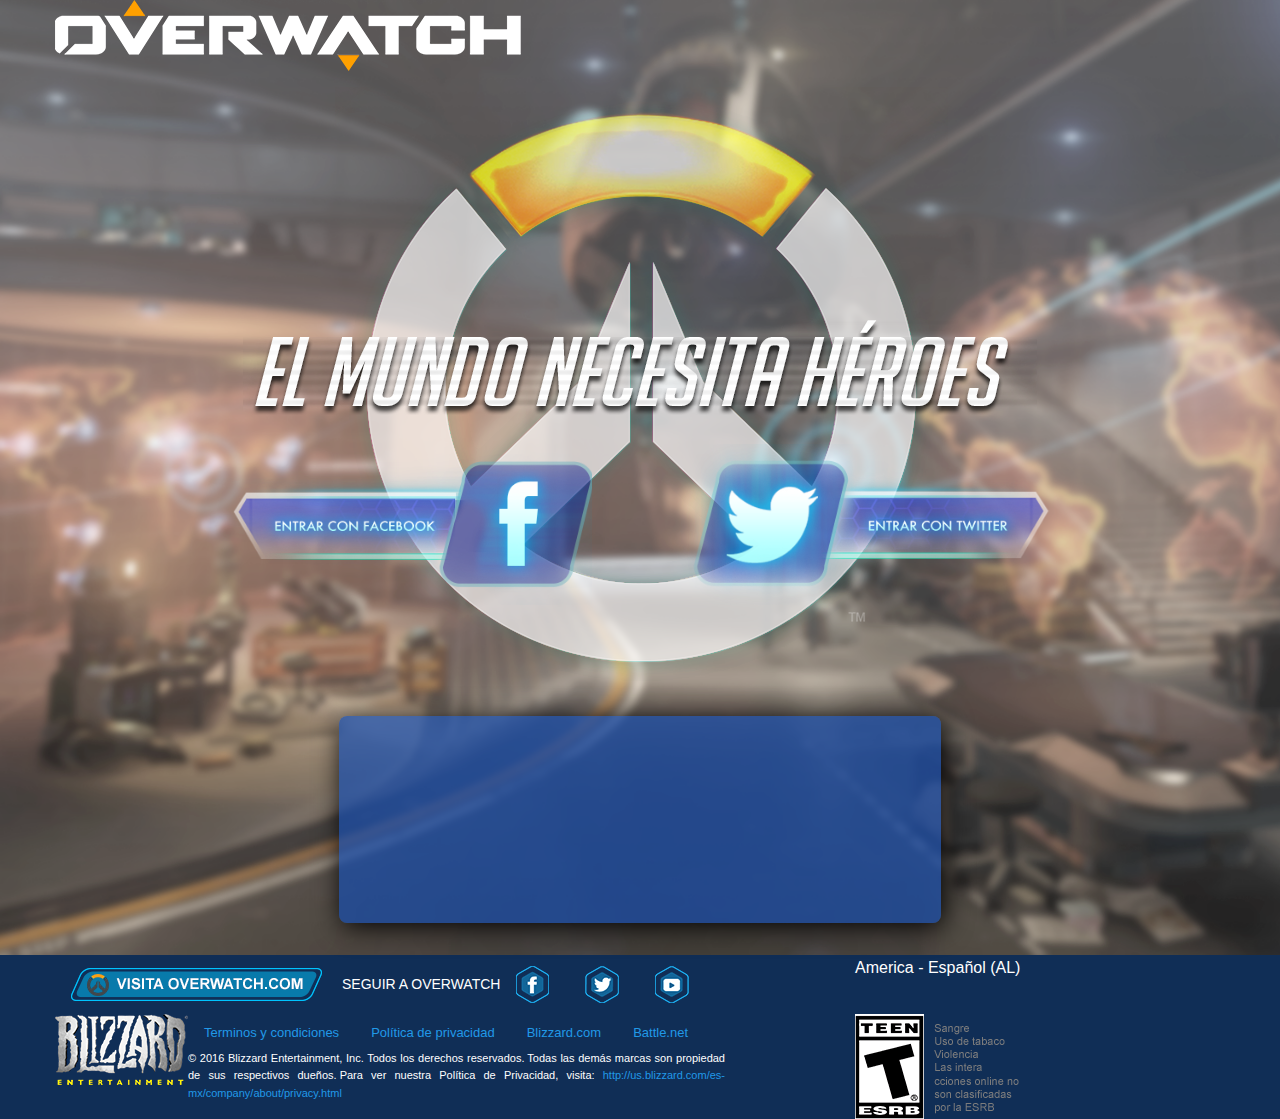
==== commit f5fe7c77: "Ajustes en Footer!" ====
--- a/index.html
+++ b/index.html
@@ -44,7 +44,7 @@
         <div class="large-8 columns">
         <ul class="menu">
           <li><a href="#"><img src="assets/home/footer/Bt_VisitaOver.png" alt=""></a></li>
-          <li> Seguir a Overwatch </li>
+          <li id="seguiroverwatch"> SEGUIR A OVERWATCH </li>
           <li>
           <a href="#"><img src="assets/home/footer/logo_facebook.png" alt=""></a></li>
           <li><a href="#"><img src="assets/home/footer/logo_twitter.png" alt=""></a></li>
@@ -65,14 +65,7 @@
 
       <div class="row">
         <div class="large-7 columns">
-        <div class="terminosycondiciones">
-        <ul class="menu">
-          <li><a href="#">Terminos y condiciones</a></li>
-          <li><a href="#">Política de privacidad</a></li>
-          <li><a href="#">Blizzard.com</a></li>
-          <li><a href="#">Battle.net</a></li>
-        </ul>
-        </div> <!-- .terminos y condiciones -->
+        
 
         <div class="Legales">
         <div class="LogoBlizzard" id="legalesBlizzardlogo">
@@ -80,13 +73,22 @@
 
         </div>
           <div class="legalesblizzard">
+            <div class="terminosycondiciones" id="termscond">
+                <ul class="menu">
+                <li><a href="#">Terminos y condiciones</a></li>
+                <li><a href="#">Política de privacidad</a></li>
+                <li><a href="#">Blizzard.com</a></li>
+                <li><a href="#">Battle.net</a></li>
+                </ul>
+        </div> <!-- .terminos y condiciones -->
           <ul class="no-bullet horizontal">
+
             <p class="text-justify" id="legalesblizzardtexto">© 2016 Blizzard Entertainment, Inc. Todos los derechos reservados.  Todas las demás marcas son propiedad de sus respectivos dueños. -Para ver nuestra Política de Privacidad, visita: http://us.blizzard.com/es-mx/company/about/privacy.html</p>
+Para ver nuestra Política de Privacidad, visita: <a href="http://us.blizzard.com/es-mx/company/about/privacy.html">http://us.blizzard.com/es-mx/company/about/privacy.html</a></p>
 
           </ul>
-          </div>
+          </div> <!-- .legales blizzard -->
         </div> <!-- .legales -->
           
         </div><!-- .large-8 columns -->
--- a/styles/app.css
+++ b/styles/app.css
@@ -4012,3 +4012,30 @@
 
 .long-delay {
   animation-delay: 700ms !important; }
+
+footer {
+  background-color: #102e56;
+  padding:rem-calc (60 0 0 60 );
+  color:white;
+}
+
+
+#legalesBlizzardlogo {
+  float:left;
+}
+
+#legalesblizzardtexto {
+  font-size: 11px;
+
+}
+
+#termscond {
+  font-size: 13px;
+}
+
+#seguiroverwatch {
+  font-size: 14px;
+}
+
+
+
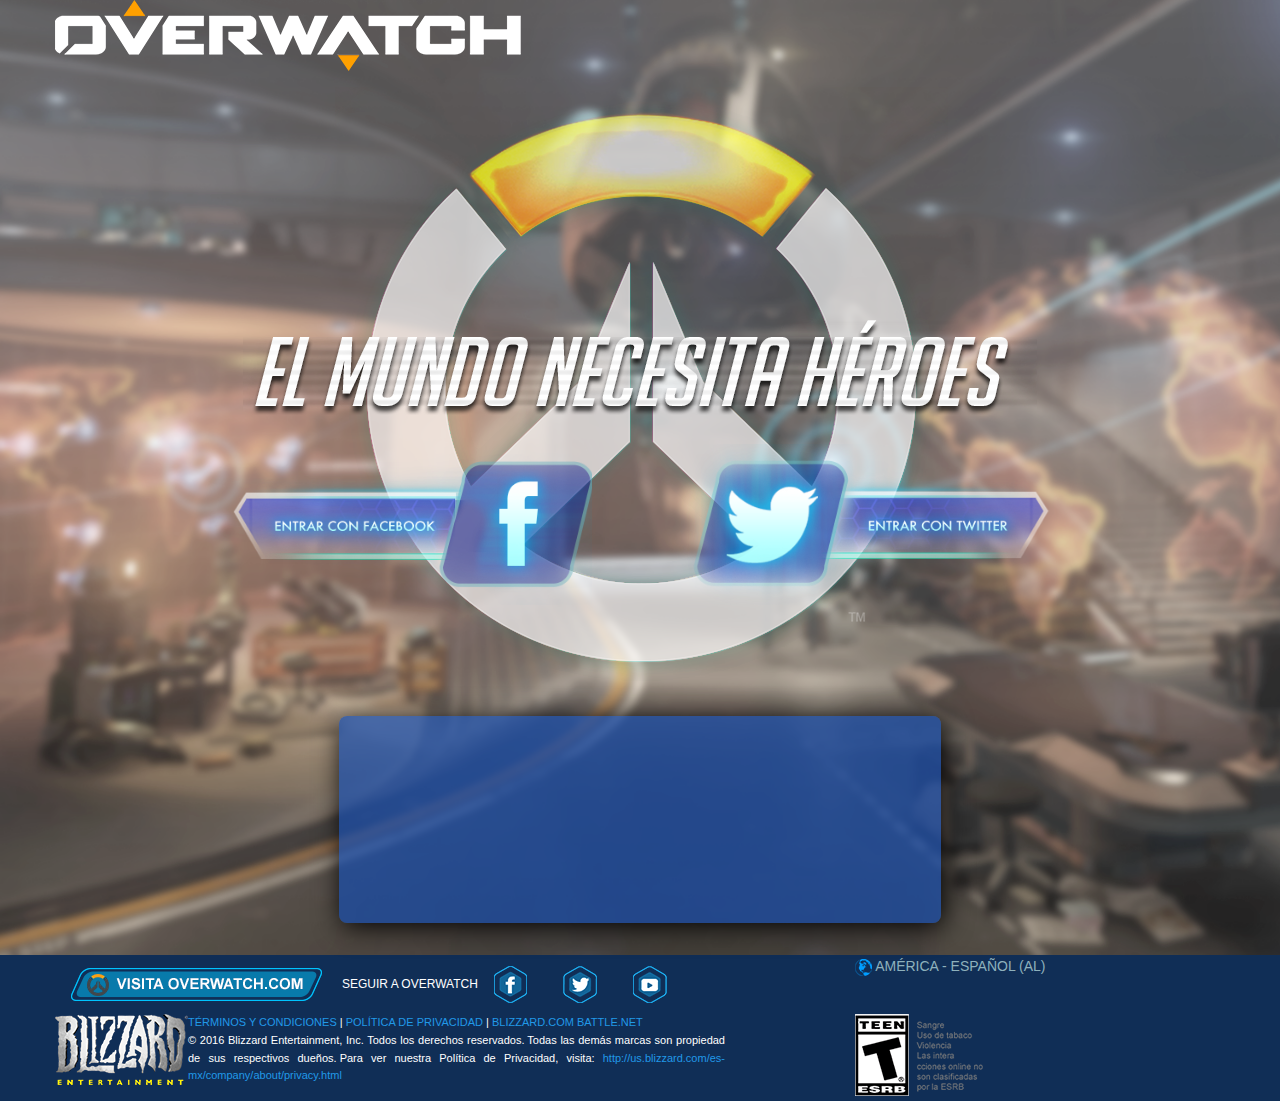
==== commit 0e92803f: "Cambios y ajustes a estos ficheros" ====
--- a/index.html
+++ b/index.html
@@ -43,12 +43,11 @@
 
         <div class="large-8 columns">
         <ul class="menu">
-          <li><a href="#"><img src="assets/home/footer/Bt_VisitaOver.png" alt=""></a></li>
+          <li><a href="http://www.playoverwatch.com" target="_blank"><img src="assets/home/footer/Bt_VisitaOver.png" alt=""></a></li>
           <li id="seguiroverwatch"> SEGUIR A OVERWATCH </li>
-          <li>
-          <a href="#"><img src="assets/home/footer/logo_facebook.png" alt=""></a></li>
-          <li><a href="#"><img src="assets/home/footer/logo_twitter.png" alt=""></a></li>
-          <li><a href="#"><img src="assets/home/footer/logo_youtube.png" alt=""></a></li>
+          <li><a href="https://www.facebook.com/PlayOverwatch/" target="_blank"><img src="assets/home/footer/logo_facebook.png" alt=""></a></li>
+          <li><a href="https://twitter.com/playoverwatch" target="_blank"><img src="assets/home/footer/logo_twitter.png" alt=""></a></li>
+          <li><a href="https://www.youtube.com/PlayOverwatch" target="_blank"><img src="assets/home/footer/logo_youtube.png" alt=""></a></li>
         </ul>    
         </div> <!-- .large-8 columns -->
 
@@ -56,7 +55,7 @@
        <div class="large-4 columns">
        <div class="seleccion-idioma">
         <ul class="no-bullet horizontal align-right">
-          <li> America - Español (AL) </li>
+          <li><img src="assets/home/footer/WORLD.png" alt=""> AMÉRICA - ESPAÑOL (AL) </li>
         </ul>
         </div> <!-- .seleccion-idionma -->
         </div> <!-- .large-4 columns -->
@@ -73,17 +72,18 @@
 
         </div>
           <div class="legalesblizzard">
-            <div class="terminosycondiciones" id="termscond">
+       <!--      <div class="terminosycondiciones" id="termscond">
                 <ul class="menu">
-                <li><a href="#">Terminos y condiciones</a></li>
-                <li><a href="#">Política de privacidad</a></li>
-                <li><a href="#">Blizzard.com</a></li>
-                <li><a href="#">Battle.net</a></li>
+                <li><a href="#">TERMINOS Y CONDICIONES</a></li>
+                <li><a href="#">POLÍTICA DE PRIVACIDAD</a></li>
+                <li><a href="#">BLIZZARD.COM</a></li>
+                <li><a href="#">BATTLE.NET</a></li>
                 </ul>
-        </div> <!-- .terminos y condiciones -->
+        </div> --> <!-- .terminos y condiciones -->
           <ul class="no-bullet horizontal">
 
-            <p class="text-justify" id="legalesblizzardtexto">© 2016 Blizzard Entertainment, Inc. Todos los derechos reservados. +          <!-- <p><a href="#"> TÉRMINOS Y CONDICIONES  | </a><a href="#"> POLÍTICA DE PRIVACIDAD  | </a> <a href="#"> BLIZZARD.COM  |</a> <a href="#"> BATTLE.NET </a></p> -->
+            <p class="text-justify" id="legalesblizzardtexto"> <a href="#"> TÉRMINOS Y CONDICIONES   </a> | <a href="#"> POLÍTICA DE PRIVACIDAD </a> |<a href="#"> BLIZZARD.COM </a> <a href="#"> BATTLE.NET </a><br> © 2016 Blizzard Entertainment, Inc. Todos los derechos reservados.  Todas las demás marcas son propiedad de sus respectivos dueños.  Para ver nuestra Política de Privacidad, visita: <a href="http://us.blizzard.com/es-mx/company/about/privacy.html">http://us.blizzard.com/es-mx/company/about/privacy.html</a></p>
 
--- a/styles/app.css
+++ b/styles/app.css
@@ -4015,7 +4015,7 @@
 
 footer {
   background-color: #102e56;
-  padding:rem-calc (60 0 0 60 );
+  padding:rem-calc(0 0 0 0) ;
   color:white;
 }
 
@@ -4029,13 +4029,17 @@
 
 }
 
-#termscond {
+.legalesblizzard {
   font-size: 13px;
 }
 
 #seguiroverwatch {
+  font-size: 12px;
+}
+
+.seleccion-idioma {
   font-size: 14px;
+  color: #8eb1bc;
 }
 
 
-
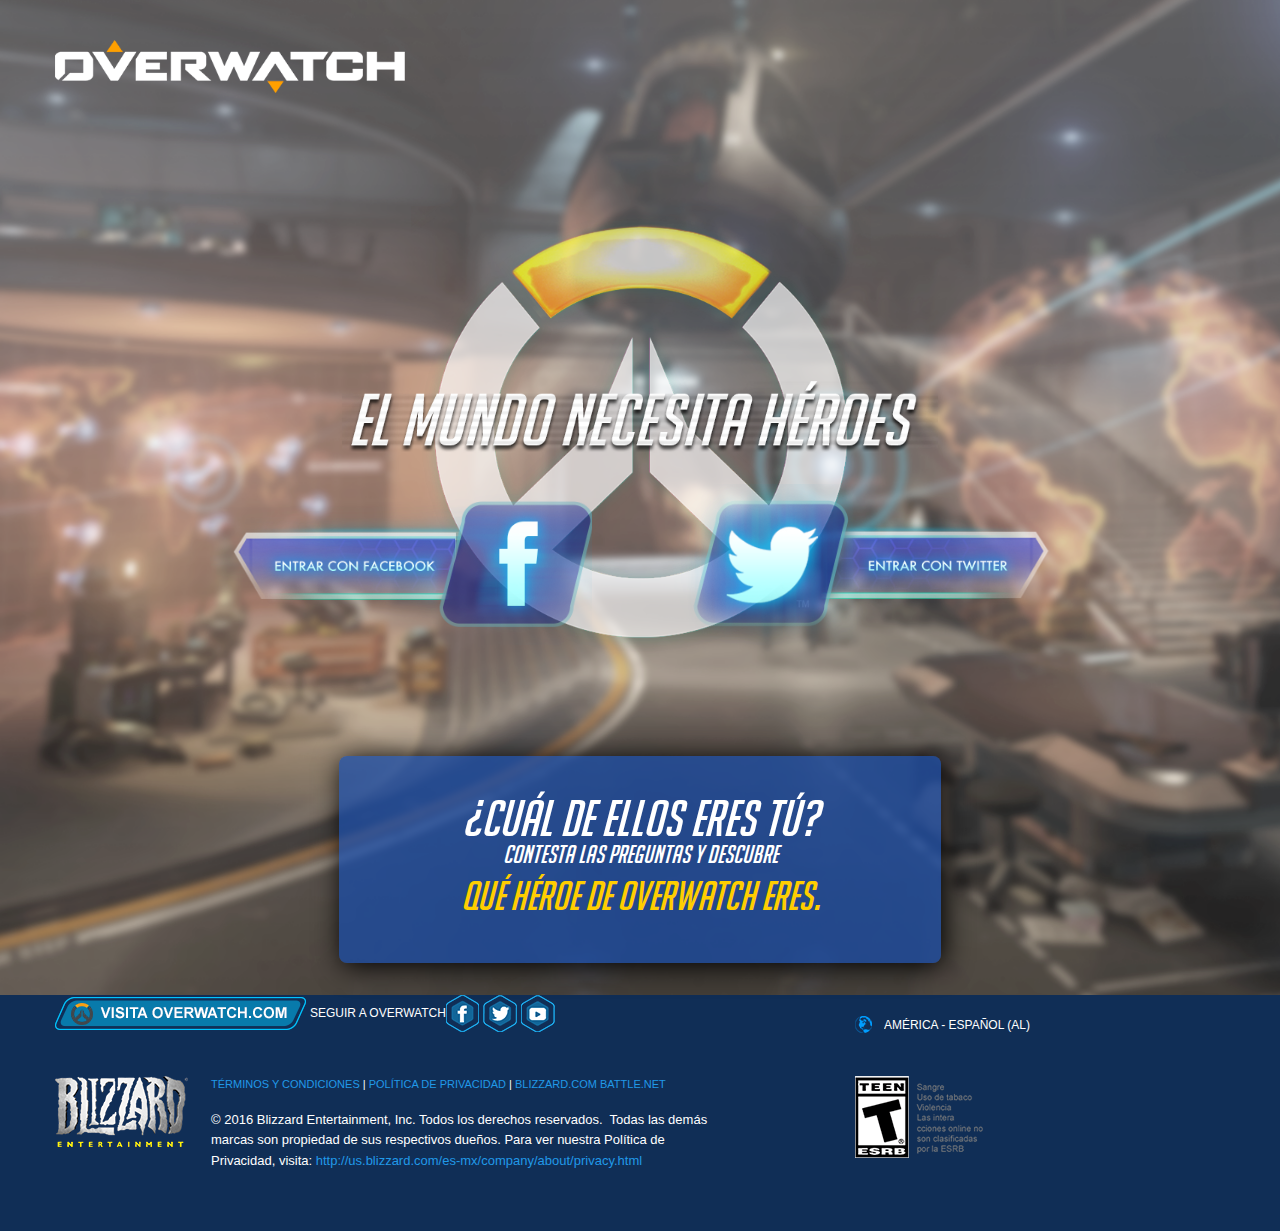
==== commit 7a05dc16: "Cambios, correcciones, mejoras" ====
--- a/index.html
+++ b/index.html
@@ -28,7 +28,9 @@
           </div>
 
           <div class="contesta-responde">
-
+            <p id="cual_eres">¿Cuál de ellos eres tú?</p>
+            <p id="contesta_descubre">Contesta las preguntas y descubre</p>
+            <p id="que_eres">Qué héroe de Overwatch eres.</p>
           </div>
           
         </div>
@@ -43,11 +45,23 @@
 
         <div class="large-8 columns">
         <ul class="menu">
-          <li><a href="http://www.playoverwatch.com" target="_blank"><img src="assets/home/footer/Bt_VisitaOver.png" alt=""></a></li>
+          <li>
+            <a href="http://www.playoverwatch.com" target="_blank" style="padding: 0px;">
+                <img src="assets/home/footer/Bt_VisitaOver.png" alt="">
+            </a>
+          </li>
           <li id="seguiroverwatch"> SEGUIR A OVERWATCH </li>
-          <li><a href="https://www.facebook.com/PlayOverwatch/" target="_blank"><img src="assets/home/footer/logo_facebook.png" alt=""></a></li>
-          <li><a href="https://twitter.com/playoverwatch" target="_blank"><img src="assets/home/footer/logo_twitter.png" alt=""></a></li>
-          <li><a href="https://www.youtube.com/PlayOverwatch" target="_blank"><img src="assets/home/footer/logo_youtube.png" alt=""></a></li>
+          <li>
+              <a href="https://www.facebook.com/PlayOverwatch/" target="_blank" style="padding: 0px;">
+              <img src="assets/home/footer/logo_facebook.png" alt=""></a>
+          </li>
+          <li>
+              <a href="https://twitter.com/playoverwatch" target="_blank" style="padding: 0px;">
+              <img src="assets/home/footer/logo_twitter.png" alt=""></a>
+          </li>
+          <li>
+            <a href="https://www.youtube.com/PlayOverwatch" target="_blank" style="padding: 0px;"><img src="assets/home/footer/logo_youtube.png" alt=""></a>
+          </li>
         </ul>    
         </div> <!-- .large-8 columns -->
 
@@ -55,7 +69,13 @@
        <div class="large-4 columns">
        <div class="seleccion-idioma">
         <ul class="no-bullet horizontal align-right">
-          <li><img src="assets/home/footer/WORLD.png" alt=""> AMÉRICA - ESPAÑOL (AL) </li>
+          <li><img src="assets/home/footer/WORLD.png" alt=""> 
+              <select class="idioma">
+                <option>AMÉRICA - ESPAÑOL (AL)</option>
+                <option>AMÉRICA - PORTUGUES</option>
+                <option>AMÉRICA - INGLÉS</option>
+              </select>
+          </li>
         </ul>
         </div> <!-- .seleccion-idionma -->
         </div> <!-- .large-4 columns -->
@@ -68,26 +88,24 @@
 
         <div class="Legales">
         <div class="LogoBlizzard" id="legalesBlizzardlogo">
-        <img src="assets/home/footer/Blizzard_logo.png" alt="">
-
+            
         </div>
           <div class="legalesblizzard">
-       <!--      <div class="terminosycondiciones" id="termscond">
-                <ul class="menu">
-                <li><a href="#">TERMINOS Y CONDICIONES</a></li>
-                <li><a href="#">POLÍTICA DE PRIVACIDAD</a></li>
-                <li><a href="#">BLIZZARD.COM</a></li>
-                <li><a href="#">BATTLE.NET</a></li>
-                </ul>
-        </div> --> <!-- .terminos y condiciones -->
-          <ul class="no-bullet horizontal">
+              <ul class="no-bullet horizontal">
 
-          <!-- <p><a href="#"> TÉRMINOS Y CONDICIONES  | </a><a href="#"> POLÍTICA DE PRIVACIDAD  | </a> <a href="#"> BLIZZARD.COM  |</a> <a href="#"> BATTLE.NET </a></p> -->
-            <p class="text-justify" id="legalesblizzardtexto"> <a href="#"> TÉRMINOS Y CONDICIONES   </a> | <a href="#"> POLÍTICA DE PRIVACIDAD </a> |<a href="#"> BLIZZARD.COM </a> <a href="#"> BATTLE.NET </a><br> © 2016 Blizzard Entertainment, Inc. Todos los derechos reservados. -Todas las demás marcas son propiedad de sus respectivos dueños. -Para ver nuestra Política de Privacidad, visita: <a href="http://us.blizzard.com/es-mx/company/about/privacy.html">http://us.blizzard.com/es-mx/company/about/privacy.html</a></p>
+                <p class="text-justify" id="legalesblizzardtexto">
+                    <a class="enlaces-footer" href="#"> TÉRMINOS Y CONDICIONES   </a> |
+                    <a class="enlaces-footer" href="#"> POLÍTICA DE PRIVACIDAD </a> |
+                    <a class="enlaces-footer" href="#"> BLIZZARD.COM </a> 
+                    <a class="enlaces-footer" href="#"> BATTLE.NET </a>
+                <p/>
+                <p class="disclaimer"> 
+                     © 2016 Blizzard Entertainment, Inc. Todos los derechos reservados. + Todas las demás marcas son propiedad de sus respectivos dueños. +Para ver nuestra Política de Privacidad, visita: <a href="http://us.blizzard.com/es-mx/company/about/privacy.html">http://us.blizzard.com/es-mx/company/about/privacy.html</a>
+                </p>
 
-          </ul>
+              </ul>
           </div> <!-- .legales blizzard -->
         </div> <!-- .legales -->
           
@@ -99,7 +117,7 @@
 
         <div class="large-4 columns">
           <div class="imagen-esrb">
-            <img src="assets/home/footer/Teen_esrb.png" alt="">
+          
           </div>
         </div><!-- .large-4 columns -->
 
--- a/styles/app.css
+++ b/styles/app.css
@@ -26,50 +26,296 @@
   margin: 0; 
 }
 
-
-.logo{
- background: url(../assets/home/Overwatch_logoB.png);
- height: 71px;
- width: 466px;
+@font-face {
+    font-family: bigNoodleToo;
+    src: url(fonts/Big_Noodle_Too.ttf);
 }
 
-.heroes{
-  background: url(../assets/home/Logo_intro.png);
-  width: 794px;
-  height: 629px;
-  margin: 0 auto;
+@font-face {
+    font-family: BigNoodleTooOblique;
+    src: url(fonts/BigNoodleTooOblique.ttf);
 }
 
-.social-container{
-  margin: 45% 4% 0px;
+@font-face {
+    font-family: FuturaBookfont;
+    src: url(fonts/Futura_Book_font.ttf);
 }
 
-.twitter{
-  background: url(../assets/home/Bt_Ingresa_Twitter.png) no-repeat;
-  width: 464px;
-  height: 189px;
-  cursor: pointer;
-  background-size: 396px;
+/* Desktops and laptops ----------- */
+@media only screen
+and (min-width : 1224px) {
+/* Styles */
+
+        .logo{
+         background: url(../assets/home/Overwatch_logoB.png) no-repeat;
+         height: 71px;
+         width: 466px;
+         background-size: 75%;
+         margin-top: 40px;
+        }
+
+        .heroes{
+          background: url(../assets/home/Logo_intro.png) no-repeat;
+          width: 794px;
+          height: 629px;
+          margin: 0 auto;
+          background-size: 75%;
+          background-position: 50%;
+        }
+
+        .social-container{
+          margin: 45% 4% 0px;
+        }
+
+        .twitter{
+          background: url(../assets/home/Bt_Ingresa_Twitter.png) no-repeat;
+          width: 464px;
+          height: 189px;
+          cursor: pointer;
+          background-size: 396px;
+        }
+
+        .facebook{
+          background: url(../assets/home/Bt_Ingresa_Facebook.png) no-repeat;
+          width: 464px;
+          height: 189px;
+          cursor: pointer;
+          background-size: 396px;
+          margin-left: -80px;
+        }
+
+        .contesta-responde{
+          background-color: rgba(22,75,173,.7);
+          border-radius: 8px;
+          width: 602px;
+          height: 207px;
+          box-shadow: #000 3px 3px 28px;
+          margin: 0 auto;
+          overflow: hidden;
+          padding-top: 27px;
+        }
+
+        #cual_eres{
+          font-family: BigNoodleTooOblique;
+          color: #FFF;
+          font-size: 50px;
+          text-align: center;
+          margin-bottom: 0px;
+          height: 30%;
+        }
+
+        #contesta_descubre{
+          font-family: BigNoodleTooOblique;
+          color: #FFF;
+          font-size: 25px;
+          text-align: center;
+          height: 8%;
+        }
+
+        #que_eres{
+          font-family: BigNoodleTooOblique;
+          color: #FFCE00;
+          font-size: 40px;
+          text-align: center;
+          margin-bottom: 0px;
+        }
+
+        .imagen-esrb{
+          background: url(../assets/home/footer/Teen_esrb.png);
+          width: 128px;
+          height: 82px;
+        }
+
+        .LogoBlizzard{
+          background: url(../assets/home/footer/Blizzard_logo.png) no-repeat;
+          width: 133px;
+          height: 71px;
+          float: left;
+          height: 155px;
+          margin-right: 23px;
+        }
+
+        .seleccion-idioma{
+          margin-top: 10px;
+        }
+
+        .idioma{
+          width: 240px;
+          font-size: 12px;
+          background: transparent;
+          color: #FFF;
+          border: 0;
+        }
+
+        .visita-overwatch{
+          background: url(../assets/home/footer/Bt_VisitaOver.png) no-repeat;
+          float: left;
+        }
+
+        .logo-youtube{
+          background: url(../assets/home/footer/logo_youtube.png) no-repeat;
+          width: 34px;
+          height: 37px; 
+          float: left;
+        }
+
+        .logo-facebook{
+          background: url(../assets/home/footer/logo_facebook.png) no-repeat;
+          width: 34px;
+          height: 37px; 
+          float: left;
+        }
+
+        .logo-twitter{
+          background: url(../assets/home/footer/logo_twitter.png) no-repeat;
+          width: 34px;
+          height: 37px; 
+          float: left;
+        }
 }
 
-.facebook{
-  background: url(../assets/home/Bt_Ingresa_Facebook.png) no-repeat;
-  width: 464px;
-  height: 189px;
-  cursor: pointer;
-  background-size: 396px;
-  margin-left: -80px;
+
+/* Smartphones (portrait) ----------- */
+@media only screen
+and (max-width : 320px) {
+/* Styles */
+
+        .logo {
+            background: url(../assets/home/Overwatch_logoB.png) no-repeat;
+            height: 71px;
+            width: 100%;
+            margin-top: 40px;
+            margin: 0 auto;
+            background-size: 100%;
+        }
+
+        .heroes {
+            background: url(../assets/home/Logo_intro.png) no-repeat;
+            width: 100%;
+            height: 629px;
+            margin: 0 auto;
+            background-size: 100%;
+        }
+
+        .social-container{
+          margin: 45% 4% 0px;
+        }
+
+        .twitter {
+            background: url(../assets/home/Bt_Ingresa_Twitter.png) no-repeat;
+            width: 464px;
+            height: 189px;
+            cursor: pointer;
+            background-size: 100%;
+            margin-top: -90px;
+        }
+
+        .facebook {
+            background: url(../assets/home/Bt_Ingresa_Facebook.png) no-repeat;
+            width: 464px;
+            height: 189px;
+            cursor: pointer;
+            background-size: 100%;
+            margin-left: -50px;
+            margin-top: 96px;
+        }
+
+        .contesta-responde {
+            background-color: rgba(22,75,173,.7);
+            border-radius: 8px;
+            width: 338px;
+            height: 207px;
+            box-shadow: #000 3px 3px 28px;
+            overflow: hidden;
+            padding-top: 27px;
+            display: inline-block;
+            position: relative;
+            left: -44px;
+            top: -100px;
+        }
+
+          #cual_eres {
+            font-family: BigNoodleTooOblique;
+            color: #FFF;
+            font-size: 25px;
+            /* text-align: center; */
+            height: 8%;
+            margin-left: 35px;
+          }
+
+          #contesta_descubre{
+            font-family: BigNoodleTooOblique;
+            color: #FFF;
+            font-size: 25px;
+            height: 8%;
+            margin-left: 35px;
+          }
+
+          #que_eres{
+                font-family: BigNoodleTooOblique;
+                color: #FFCE00;
+                font-size: 28px;
+                /* text-align: center; */
+                margin-bottom: 0px;
+                margin-left: 31px;
+          }
+
+          .disclaimer{
+            text-align: left;
+            clear: both;
+            margin-top: 51px;
+          }
+
+          .imagen-esrb{
+            background: url(../assets/home/footer/Teen_esrb.png);
+            width: 128px;
+            height: 82px;
+          }
+
+          .LogoBlizzard{
+            background: url(../assets/home/footer/Blizzard_logo.png) no-repeat;
+            width: 133px;
+            height: 71px;
+            float: left;
+            height: 155px;
+            margin-right: 23px;
+          }
+
+          .idioma{
+            width: 240px;
+            font-size: 12px;
+            background: transparent;
+            color: #FFF;
+            border: 0;
+          }
+
+          .logo-youtube{
+            background: url(../assets/home/footer/logo_youtube.png) no-repeat;
+            width: 34px;
+            height: 37px; 
+          }
+
+          .logo-facebook{
+            background: url(../assets/home/footer/logo_facebook.png) no-repeat;
+            width: 34px;
+            height: 37px; 
+          }
+
+          .logo-twitter{
+            background: url(../assets/home/footer/logo_twitter.png) no-repeat;
+            width: 34px;
+            height: 37px; 
+          }
+
+          .enlaces-footer{
+            font-size: 10px;
+            clear: both;
+          }
+
 }
 
-.contesta-responde{
-  background-color: rgba(22,75,173,.7);
-  border-radius: 8px;
-  width: 602px;
-  height: 207px;
-  box-shadow: #000 3px 3px 28px;
-  margin: 0 auto;
-  overflow: hidden;
-}
+
+
 
 /* HTML5 display definitions
      ========================================================================== */
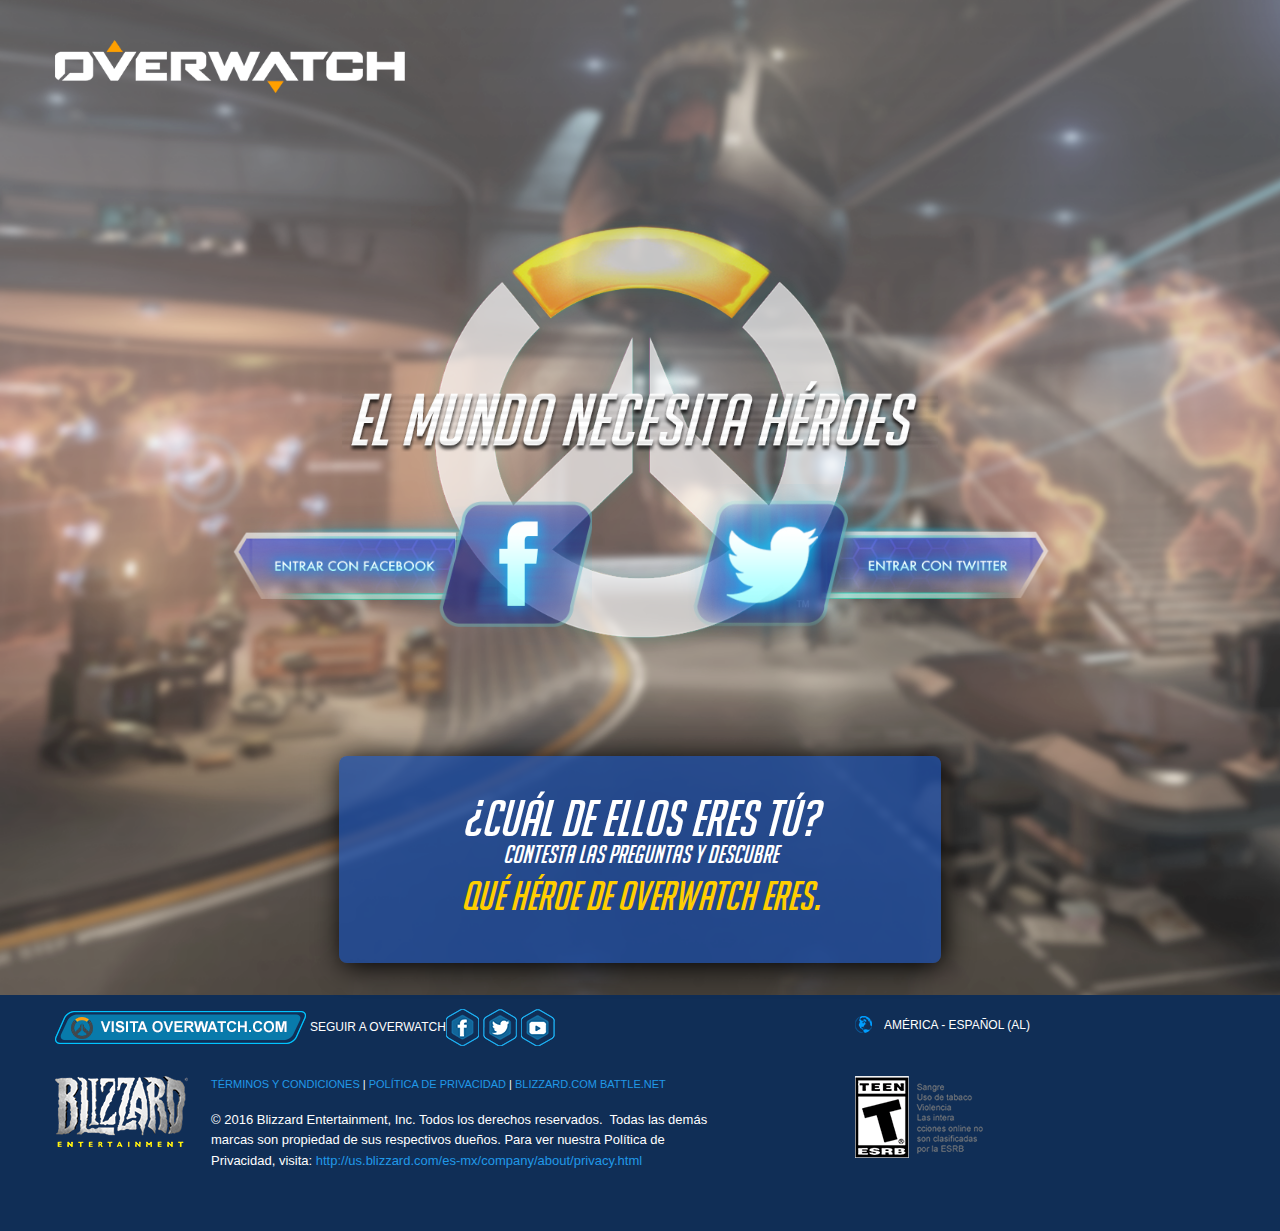
==== commit eb02b489: "Se agregan los media queries" ====
--- a/index.html
+++ b/index.html
@@ -44,7 +44,7 @@
       <div class="row">
 
         <div class="large-8 columns">
-        <ul class="menu">
+        <ul class="menu" style="margin-top: 14px;">
           <li>
             <a href="http://www.playoverwatch.com" target="_blank" style="padding: 0px;">
                 <img src="assets/home/footer/Bt_VisitaOver.png" alt="">
--- a/styles/app.css
+++ b/styles/app.css
@@ -43,7 +43,7 @@
 
 /* Desktops and laptops ----------- */
 @media only screen
-and (min-width : 1224px) {
+and (min-width : 768px) {
 /* Styles */
 
         .logo{
@@ -171,6 +171,10 @@
           width: 34px;
           height: 37px; 
           float: left;
+        }
+
+        .menu{
+          margin-top: 14px;
         }
 }
 
@@ -314,6 +318,272 @@
 
 }
 
+@media only screen
+and (min-width : 320px)
+and (max-width : 480px)
+ {
+  .logo {
+      background: url(../assets/home/Overwatch_logoB.png) no-repeat;
+      height: 71px;
+      width: 100%;
+      margin-top: 40px;
+      margin: 0 auto;
+      background-size: 100%;
+  }
+
+  .heroes {
+      background: url(../assets/home/Logo_intro.png) no-repeat;
+      width: 100%;
+      height: 629px;
+      margin: 0 auto;
+      background-size: 100%;
+  }
+
+  .social-container{
+    margin: 45% 4% 0px;
+  }
+
+  .twitter {
+      background: url(../assets/home/Bt_Ingresa_Twitter.png) no-repeat;
+      width: 464px;
+      height: 189px;
+      cursor: pointer;
+      background-size: 100%;
+      margin-top: -90px;
+  }
+
+  .facebook {
+      background: url(../assets/home/Bt_Ingresa_Facebook.png) no-repeat;
+      width: 464px;
+      height: 189px;
+      cursor: pointer;
+      background-size: 100%;
+      margin-left: -50px;
+      margin-top: 96px;
+  }
+
+  .contesta-responde {
+      background-color: rgba(22,75,173,.7);
+      border-radius: 8px;
+      width: 338px;
+      height: 207px;
+      box-shadow: #000 3px 3px 28px;
+      overflow: hidden;
+      padding-top: 27px;
+      display: inline-block;
+      position: relative;
+      left: -44px;
+      top: -100px;
+  }
+
+    #cual_eres {
+      font-family: BigNoodleTooOblique;
+      color: #FFF;
+      font-size: 25px;
+      /* text-align: center; */
+      height: 8%;
+      margin-left: 35px;
+    }
+
+    #contesta_descubre{
+      font-family: BigNoodleTooOblique;
+      color: #FFF;
+      font-size: 25px;
+      height: 8%;
+      margin-left: 35px;
+    }
+
+    #que_eres{
+          font-family: BigNoodleTooOblique;
+          color: #FFCE00;
+          font-size: 28px;
+          /* text-align: center; */
+          margin-bottom: 0px;
+          margin-left: 31px;
+    }
+
+    .disclaimer{
+      text-align: left;
+      clear: both;
+      margin-top: 51px;
+    }
+
+    .imagen-esrb{
+      background: url(../assets/home/footer/Teen_esrb.png);
+      width: 128px;
+      height: 82px;
+    }
+
+    .LogoBlizzard{
+      background: url(../assets/home/footer/Blizzard_logo.png) no-repeat;
+      width: 133px;
+      height: 71px;
+      float: left;
+      height: 155px;
+      margin-right: 23px;
+    }
+
+    .idioma{
+      width: 240px;
+      font-size: 12px;
+      background: transparent;
+      color: #FFF;
+      border: 0;
+    }
+
+    .logo-youtube{
+      background: url(../assets/home/footer/logo_youtube.png) no-repeat;
+      width: 34px;
+      height: 37px; 
+    }
+
+    .logo-facebook{
+      background: url(../assets/home/footer/logo_facebook.png) no-repeat;
+      width: 34px;
+      height: 37px; 
+    }
+
+    .logo-twitter{
+      background: url(../assets/home/footer/logo_twitter.png) no-repeat;
+      width: 34px;
+      height: 37px; 
+    }
+
+    .enlaces-footer{
+      font-size: 10px;
+      clear: both;
+    }
+  }
+
+  @media only screen
+  and (min-width : 320px)
+  and (max-width : 769px){
+        /* Styles */
+
+                .logo{
+                 background: url(../assets/home/Overwatch_logoB.png) no-repeat;
+                 height: 71px;
+                 width: 466px;
+                 background-size: 75%;
+                 margin-top: 40px;
+                }
+
+                .heroes {
+                    background: url(../assets/home/Logo_intro.png) no-repeat;
+                    width: 100%;
+                    height: 629px;
+                    margin: 0 auto;
+                    background-size: 100%;
+                }
+
+                .social-container{
+                  margin: 45% 4% 0px;
+                }
+
+                .twitter{
+                  background: url(../assets/home/Bt_Ingresa_Twitter.png) no-repeat;
+                  width: 464px;
+                  height: 189px;
+                  cursor: pointer;
+                  background-size: 100%;
+                }
+
+                .facebook{
+                  background: url(../assets/home/Bt_Ingresa_Facebook.png) no-repeat;
+                  width: 464px;
+                  height: 189px;
+                  cursor: pointer;
+                  background-size: 100%;
+                  margin-left: -80px;
+                }
+
+                .contesta-responde{
+                  background-color: rgba(22,75,173,.7);
+                  border-radius: 8px;
+                  width: 602px;
+                  height: 207px;
+                  box-shadow: #000 3px 3px 28px;
+                  margin: 0 auto;
+                  overflow: hidden;
+                  padding-top: 27px;
+                }
+
+                #cual_eres{
+                  font-family: BigNoodleTooOblique;
+                  color: #FFF;
+                  font-size: 50px;
+                  text-align: center;
+                  margin-bottom: 0px;
+                  height: 30%;
+                }
+
+                #contesta_descubre{
+                  font-family: BigNoodleTooOblique;
+                  color: #FFF;
+                  font-size: 25px;
+                  text-align: center;
+                  height: 8%;
+                }
+
+                #que_eres{
+                  font-family: BigNoodleTooOblique;
+                  color: #FFCE00;
+                  font-size: 40px;
+                  text-align: center;
+                  margin-bottom: 0px;
+                }
+                  .disclaimer{
+                    text-align: left;
+                    clear: both;
+                    margin-top: 51px;
+                  }
+
+                  .imagen-esrb{
+                    background: url(../assets/home/footer/Teen_esrb.png);
+                    width: 128px;
+                    height: 82px;
+                  }
+
+                  .LogoBlizzard{
+                    background: url(../assets/home/footer/Blizzard_logo.png) no-repeat;
+                    width: 133px;
+                    height: 71px;
+                    float: left;
+                    height: 155px;
+                    margin-right: 23px;
+                  }
+
+                  .idioma{
+                    width: 240px;
+                    font-size: 12px;
+                    background: transparent;
+                    color: #FFF;
+                    border: 0;
+                  }
+
+                  .logo-youtube{
+                    background: url(../assets/home/footer/logo_youtube.png) no-repeat;
+                    width: 34px;
+                    height: 37px; 
+                  }
+
+                  .logo-facebook{
+                    background: url(../assets/home/footer/logo_facebook.png) no-repeat;
+                    width: 34px;
+                    height: 37px; 
+                  }
+
+                  .logo-twitter{
+                    background: url(../assets/home/footer/logo_twitter.png) no-repeat;
+                    width: 34px;
+                    height: 37px; 
+                  }
+
+                  .enlaces-footer{
+                    font-size: 10px;
+                    clear: both;
+                  }
+  }
 
 
 
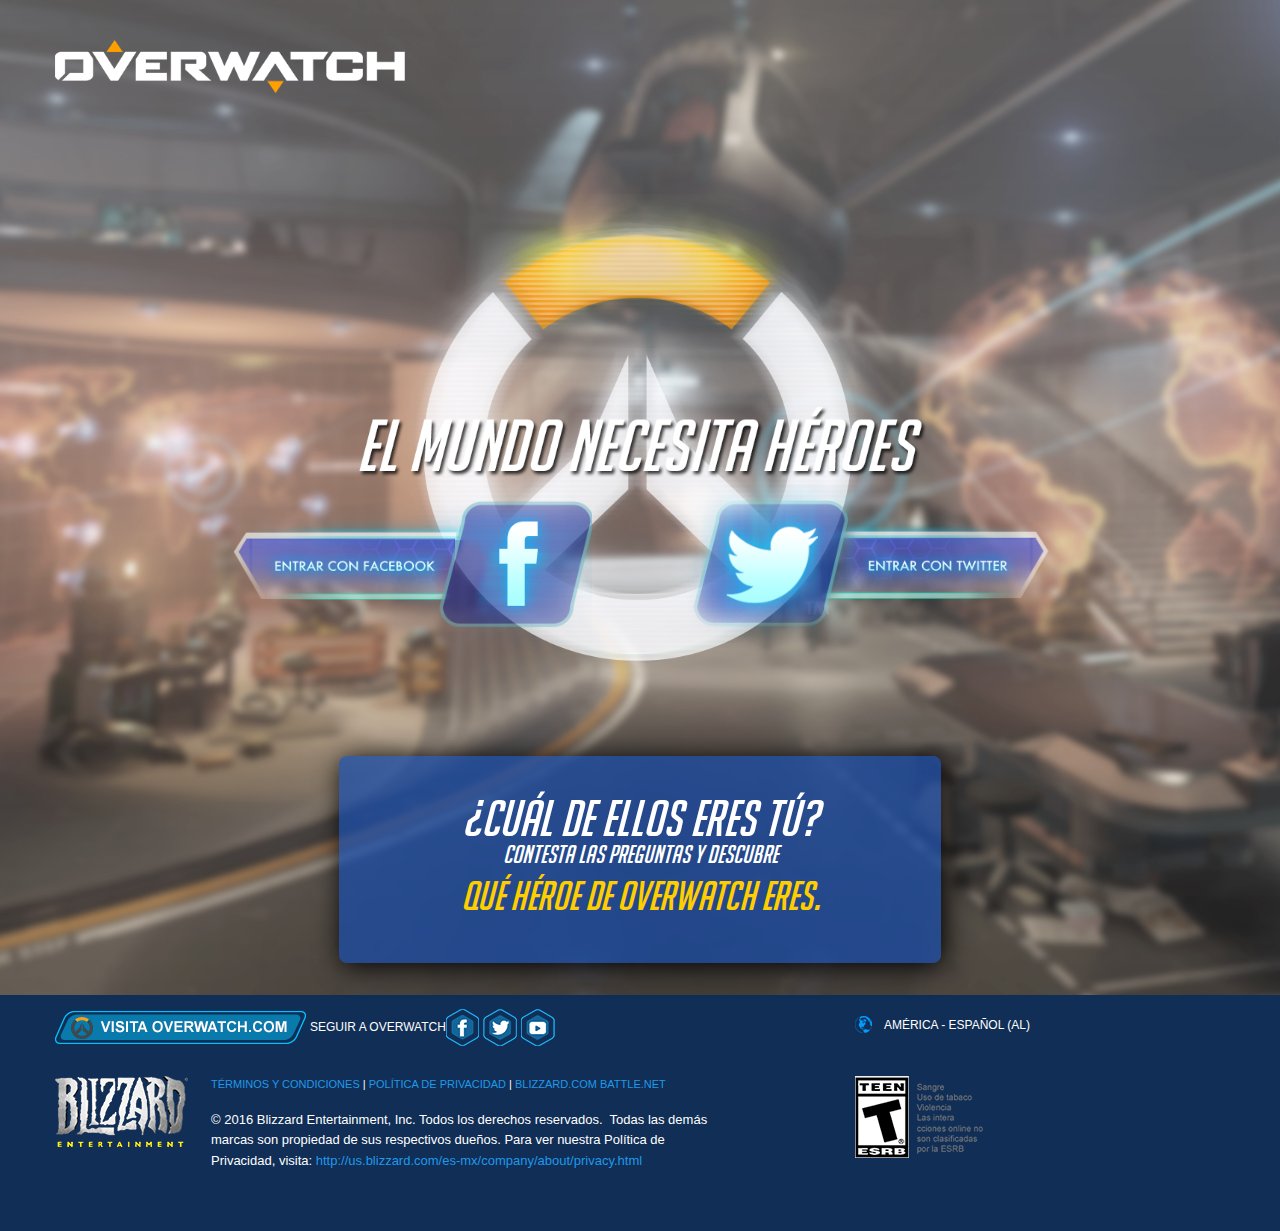
==== commit 20f23035: "Hooooli." ====
--- a/index.html
+++ b/index.html
@@ -1,4 +1,3 @@
-
 <!doctype html>
 
 <html class="no-js" lang="en">
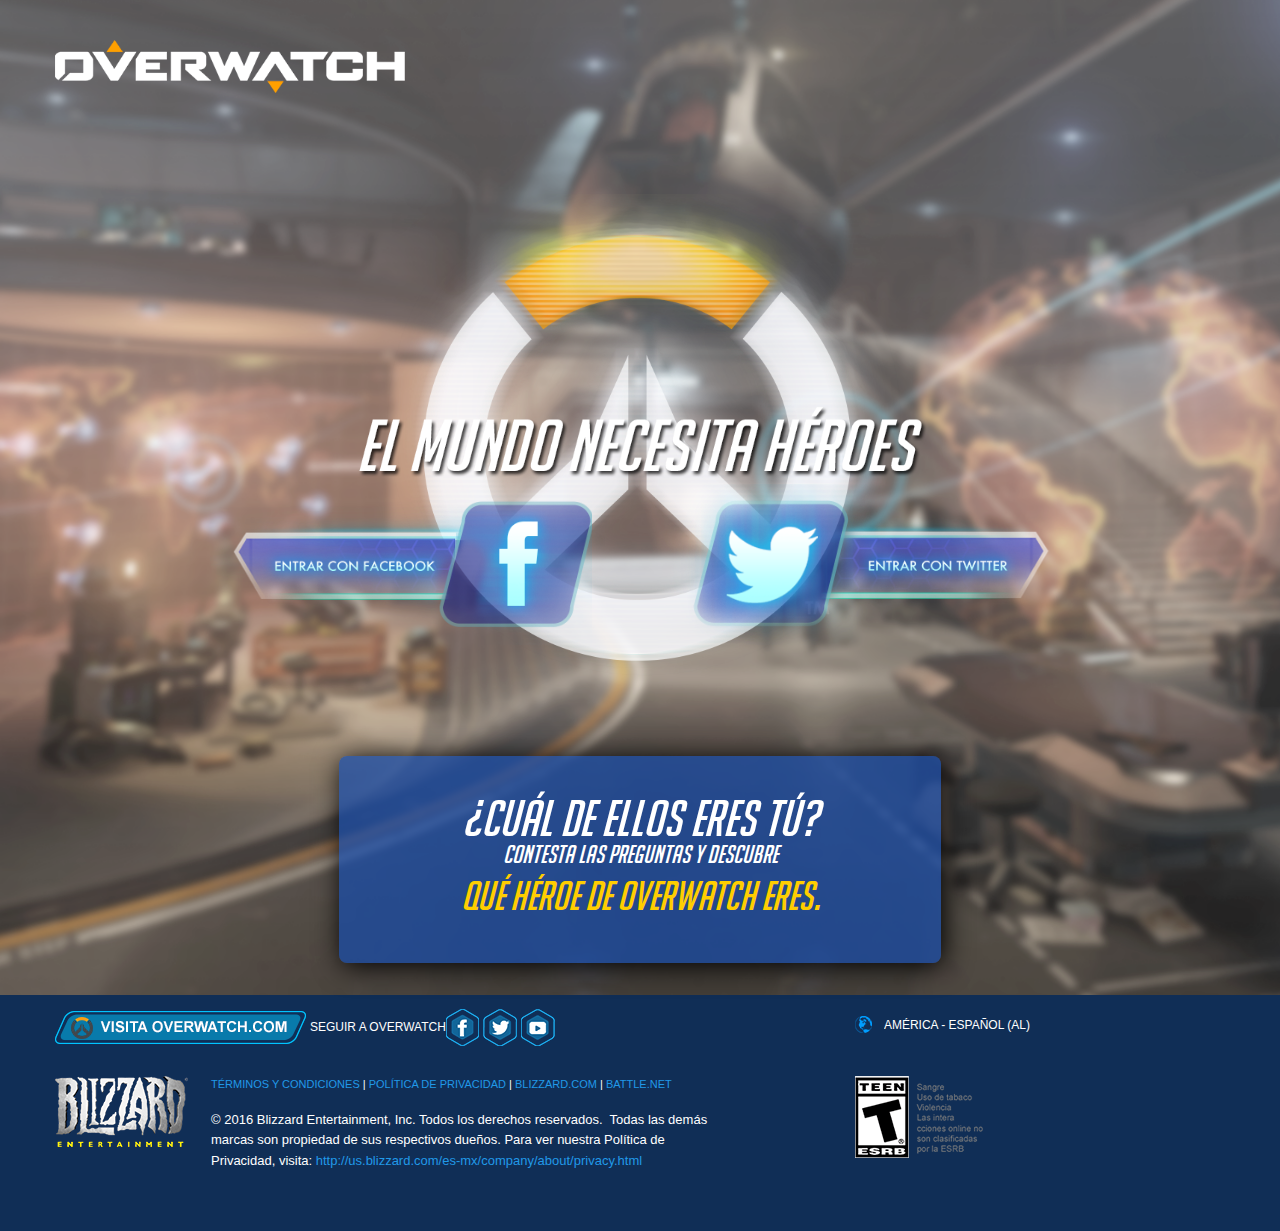
==== commit 872bc9b4: "comentario" ====
--- a/index.html
+++ b/index.html
@@ -95,7 +95,7 @@
                 <p class="text-justify" id="legalesblizzardtexto">
                     <a class="enlaces-footer" href="#"> TÉRMINOS Y CONDICIONES   </a> |
                     <a class="enlaces-footer" href="#"> POLÍTICA DE PRIVACIDAD </a> |
-                    <a class="enlaces-footer" href="#"> BLIZZARD.COM </a> 
+                    <a class="enlaces-footer" href="#"> BLIZZARD.COM </a> |
                     <a class="enlaces-footer" href="#"> BATTLE.NET </a>
                 <p/>
                 <p class="disclaimer"> 
--- a/styles/app.css
+++ b/styles/app.css
@@ -46,6 +46,8 @@
 and (min-width : 768px) {
 /* Styles */
 
+/* Estilos index */
+
         .logo{
          background: url(../assets/home/Overwatch_logoB.png) no-repeat;
          height: 71px;
@@ -175,6 +177,54 @@
 
         .menu{
           margin-top: 14px;
+        }
+
+        /* Estilos quiz */
+
+        .pregunta-quiz{
+          background-color: rgba(22,75,173,.7);
+          border-radius: 8px;
+          width: 602px;
+          height: 207px;
+          box-shadow: #000 3px 3px 28px;
+          margin: 0 auto;
+          overflow: hidden;
+          padding-top: 27px;
+        }
+
+        .contenedor-preguntas{
+          margin-top: 80px;
+        }
+
+        .div-pregunta{
+          transition: all .2s ease-in-out;
+          cursor: pointer;
+        }
+
+        .div-pregunta:hover{
+          transform: scale(1.1);
+          /*background: url(../assets/Preguntas/Marco_Over.png) no-repeat;
+          background-size: 95% 100%;
+          background-position: 60px 0px 0px 0px;*/
+        }
+
+        .div-focus{
+           background: url(../assets/Preguntas/Marco_Over.png) no-repeat;  
+           width: 250px;
+           height: 320px;
+        }
+
+        .div-texto-pregunta{
+          font-family: FuturaBookfont;
+          font-size: 19px;
+          text-align: center;
+          display: table-cell;
+          vertical-align: middle;
+          height: 90px;
+          width: 250px;
+          background-color: rgba(255, 255, 255, 0.61);
+          position: relative;
+          bottom: 90px;
         }
 }
 
@@ -316,6 +366,41 @@
             clear: both;
           }
 
+          /* Estilos Quiz */
+
+          .pregunta-quiz{
+            background-color: rgba(22,75,173,.7);
+            border-radius: 8px;
+            width: 602px;
+            height: 207px;
+            box-shadow: #000 3px 3px 28px;
+            margin: 0 auto;
+            overflow: hidden;
+            padding-top: 27px;
+          }
+
+          .contenedor-preguntas{
+            margin-top: 80px;
+          }
+
+          .div-pregunta{
+            
+          }
+
+          .div-texto-pregunta{
+            font-family: FuturaBookfont;
+            font-size: 19px;
+            text-align: center;
+            display: table-cell;
+            vertical-align: middle;
+            height: 90px;
+            width: 250px;
+            background-color: rgba(255, 255, 255, 0.61);
+            position: relative;
+            bottom: 90px;
+          }
+
+
 }
 
 @media only screen
@@ -453,6 +538,41 @@
       font-size: 10px;
       clear: both;
     }
+
+    /* Estilos Quiz */
+
+    .pregunta-quiz{
+      background-color: rgba(22,75,173,.7);
+      border-radius: 8px;
+      width: 602px;
+      height: 207px;
+      box-shadow: #000 3px 3px 28px;
+      margin: 0 auto;
+      overflow: hidden;
+      padding-top: 27px;
+    }
+
+    .contenedor-preguntas{
+      margin-top: 80px;
+    }
+
+    .div-pregunta{
+      
+    }
+
+    .div-texto-pregunta{
+      font-family: FuturaBookfont;
+      font-size: 19px;
+      text-align: center;
+      display: table-cell;
+      vertical-align: middle;
+      height: 90px;
+      width: 250px;
+      background-color: rgba(255, 255, 255, 0.61);
+      position: relative;
+      bottom: 90px;
+    }
+
   }
 
   @media only screen
@@ -583,6 +703,42 @@
                     font-size: 10px;
                     clear: both;
                   }
+
+                  /*Estilos Quiz*/
+
+
+                  .pregunta-quiz{
+                    background-color: rgba(22,75,173,.7);
+                    border-radius: 8px;
+                    width: 602px;
+                    height: 207px;
+                    box-shadow: #000 3px 3px 28px;
+                    margin: 0 auto;
+                    overflow: hidden;
+                    padding-top: 27px;
+                  }
+
+                  .contenedor-preguntas{
+                    margin-top: 80px;
+                  }
+
+                  .div-pregunta{
+                    
+                  }
+
+                  .div-texto-pregunta{
+                    font-family: FuturaBookfont;
+                    font-size: 19px;
+                    text-align: center;
+                    display: table-cell;
+                    vertical-align: middle;
+                    height: 90px;
+                    width: 250px;
+                    background-color: rgba(255, 255, 255, 0.61);
+                    position: relative;
+                    bottom: 90px;
+                  }
+
   }
 
 
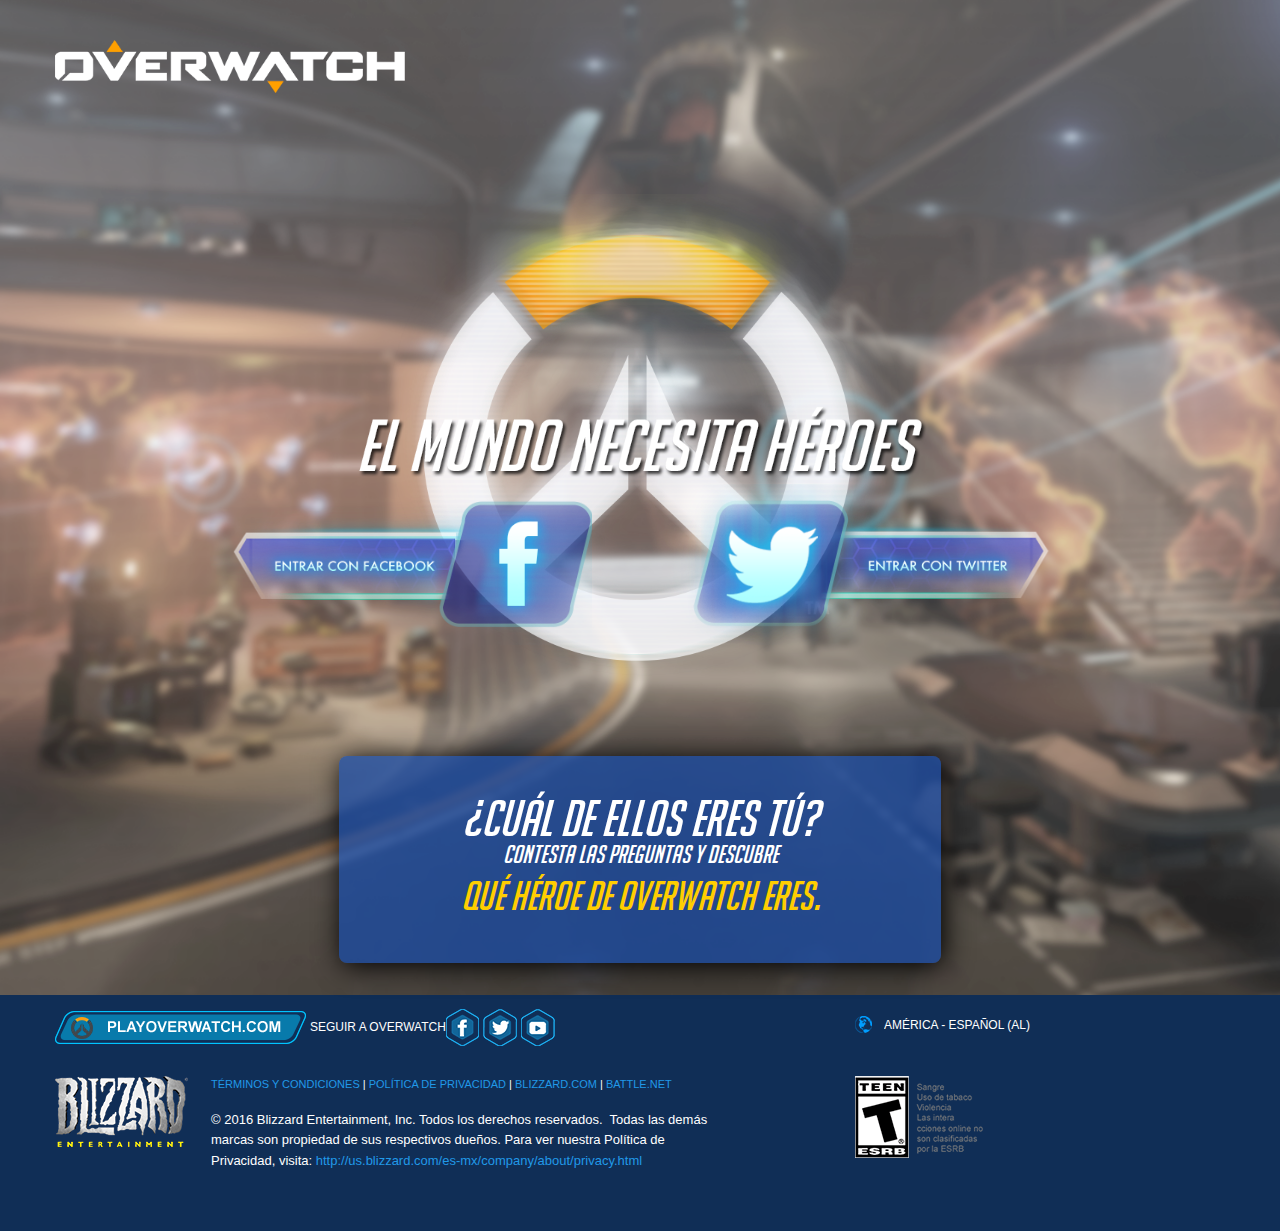
==== commit 3ed4bbeb: "Se agrega fichero y favicon" ====
--- a/index.html
+++ b/index.html
@@ -8,6 +8,26 @@
     <title>QuizOverwatch</title>
     <link rel="stylesheet" href="styles/app.css">
     <link rel="stylesheet" href="styles/foundation-icons.css">
+
+<!-- .favicon -->
+    <link rel="apple-touch-icon" sizes="57x57" href="assets/favicon/apple-icon-57x57.png">
+<link rel="apple-touch-icon" sizes="60x60" href="assets/favicon/apple-icon-60x60.png">
+<link rel="apple-touch-icon" sizes="72x72" href="assets/favicon/apple-icon-72x72.png">
+<link rel="apple-touch-icon" sizes="76x76" href="assets/favicon/apple-icon-76x76.png">
+<link rel="apple-touch-icon" sizes="114x114" href="assets/favicon/apple-icon-114x114.png">
+<link rel="apple-touch-icon" sizes="120x120" href="assets/favicon/apple-icon-120x120.png">
+<link rel="apple-touch-icon" sizes="144x144" href="assets/favicon/apple-icon-144x144.png">
+<link rel="apple-touch-icon" sizes="152x152" href="assets/favicon/apple-icon-152x152.png">
+<link rel="apple-touch-icon" sizes="180x180" href="assets/favicon/apple-icon-180x180.png">
+<link rel="icon" type="image/png" sizes="192x192"  href="assets/favicon/android-icon-192x192.png">
+<link rel="icon" type="image/png" sizes="32x32" href="assets/favicon/favicon-32x32.png">
+<link rel="icon" type="image/png" sizes="96x96" href="assets/favicon/favicon-96x96.png">
+<link rel="icon" type="image/png" sizes="16x16" href="assets/favicon/favicon-16x16.png">
+<link rel="manifest" href="assets/favicon/manifest.json">
+<meta name="msapplication-TileColor" content="#ffffff">
+<meta name="msapplication-TileImage" content="assets/favicon/ms-icon-144x144.png">
+<meta name="theme-color" content="#ffffff">
+
   </head>
   <body>
   <section class="logo_top">
--- a/styles/app.css
+++ b/styles/app.css
@@ -106,6 +106,18 @@
           height: 30%;
         }
 
+        #pregunta-div{
+          font-family: BigNoodleTooOblique;
+          color: #FFF;
+          font-size: 50px;
+          text-align: center;
+          margin-bottom: 0px;
+          height: 30%;
+          /*display: table-cell;*/
+          vertical-align: middle;
+          line-height: 206px;
+        }
+
         #contesta_descubre{
           font-family: BigNoodleTooOblique;
           color: #FFF;
@@ -189,7 +201,14 @@
           box-shadow: #000 3px 3px 28px;
           margin: 0 auto;
           overflow: hidden;
-          padding-top: 27px;
+          /*padding-top: 27px;*/
+        }
+
+        .helper {
+            display: inline-block;
+            height: 100%;
+            vertical-align: middle;
+            background-color: tran
         }
 
         .contenedor-preguntas{
@@ -201,17 +220,34 @@
           cursor: pointer;
         }
 
+        .div-pregunta > img, .div-pregunta > div{
+          display: table;
+          margin: auto;
+          vertical-align: middle;
+          max-height: 438px;
+          max-width: 324px;
+          line-height: 23px;
+        }
+
+        p.texto-pregunta{
+          display: table-cell;
+          vertical-align: middle;
+          text-align: center;
+          line-height:  1.1;
+        }
+
         .div-pregunta:hover{
           transform: scale(1.1);
-          /*background: url(../assets/Preguntas/Marco_Over.png) no-repeat;
-          background-size: 95% 100%;
+          /*border: 50px solid transparent;*/
+          /*padding-left: 0px;*/
+/*          margin-top: -60px;
+          padding-top: 45px;
+          margin-bottom: 10px;
+          padding: 15px;*/
+          /*border-image: url(../assets/Preguntas/Marco_Over.png) 100 stretch;*/
+          /*background: url(../assets/Preguntas/Marco_Over.png) no-repeat;*/
+/*          background-size: 95% 100%;
           background-position: 60px 0px 0px 0px;*/
-        }
-
-        .div-focus{
-           background: url(../assets/Preguntas/Marco_Over.png) no-repeat;  
-           width: 250px;
-           height: 320px;
         }
 
         .div-texto-pregunta{
@@ -221,10 +257,95 @@
           display: table-cell;
           vertical-align: middle;
           height: 90px;
-          width: 250px;
+          width: 212px;
           background-color: rgba(255, 255, 255, 0.61);
           position: relative;
           bottom: 90px;
+        }
+
+        .imagenes-preg{
+          width: 212px;
+          height: 271px;
+        }
+
+        .resultado-quiz{
+            background-color: rgba(22,75,173,.7);
+            border-radius: 8px;
+            width: 605px;
+            height: 100%;
+            box-shadow: #000 3px 3px 28px;
+            overflow: hidden;
+            padding: 20px;
+            display: inline-block;
+            position: relative;
+            /*width: 47%!important;*/
+/*            left: -44px;
+            top: -100px;*/
+          }
+
+
+          #Tu_heroe{
+            font-family: FuturaBookfont;
+            color: white;
+            font-size: 48px;
+          }
+
+          #Nombre_heroe{
+                font-family: BigNoodleTooOblique;
+                color: #FFCE00;
+                font-size: 120px;
+                line-height: .9;
+                /* text-align: center; */
+                /*margin-bottom: 0px;
+                margin-left: 31px;*/
+          }
+
+          #descripcion_heroe{
+            font-family: FuturaBookfont;
+            color: white;
+            font-size: 18px;
+          }
+
+          #Descarga-wall{
+            font-family: BigNoodleTooOblique;
+            color:white;
+            font-size: 40px;
+            display: inline-block;
+          }
+
+          .wallpapers-contenedor{
+            float: left;
+            display: table;
+            margin-top: -500px;
+          }
+
+          .formatos-descarga{
+            font-family: BigNoodleTooOblique;
+            font-size:28px;
+            color: #ffc70e;
+          }
+
+          #Compartir-redes{
+            font-family: BigNoodleTooOblique;
+            color: white;
+            font-size: 40px;
+          }
+
+          li.arrow{
+            display: none!important;
+          }
+
+          li.numero-pagina{
+            border: 1px solid #FFF;
+          }
+
+          li.numero-pagina > a {
+            color: #FFF;
+          }
+
+          #imagen-heroe{ 
+          min-width: 734px;
+          min-height: 943px;
         }
 }
 
@@ -314,6 +435,7 @@
                 margin-left: 31px;
           }
 
+
           .disclaimer{
             text-align: left;
             clear: both;
@@ -399,6 +521,24 @@
             position: relative;
             bottom: 90px;
           }
+
+          .resultado-quiz{
+              background-color: rgba(22,75,173,.7);
+              border-radius: 8px;
+              width: 605px;
+              height: 100%;
+              box-shadow: #000 3px 3px 28px;
+              overflow: hidden;
+              padding: 20px;
+              display: inline-block;
+              position: relative;
+            }
+
+            .wallpapers-contenedor{
+              float: left;
+              /*margin-top: -300px;*/
+              display: table;
+            }
 
 
 }
@@ -556,9 +696,20 @@
       margin-top: 80px;
     }
 
-    .div-pregunta{
-      
-    }
+    .resultado-quiz{
+        background-color: rgba(22,75,173,.7);
+        border-radius: 8px;
+        width: 605px;
+        height: 360px;
+        box-shadow: #000 3px 3px 28px;
+        overflow: hidden;
+        padding: 20px;
+        display: inline-block;
+        position: relative;
+        width: 47%!important;
+/*            left: -44px;
+        top: -100px;*/
+      }
 
     .div-texto-pregunta{
       font-family: FuturaBookfont;
@@ -726,6 +877,8 @@
                     
                   }
 
+
+
                   .div-texto-pregunta{
                     font-family: FuturaBookfont;
                     font-size: 19px;
@@ -741,7 +894,97 @@
 
   }
 
-
+  @media only screen
+  and (min-width : 320px)
+  and (max-width : 639px){
+
+          .resultado-quiz{
+              background-color: rgba(22,75,173,.7);
+              border-radius: 8px;
+              width: 605px;
+              height: 360px;
+              box-shadow: #000 3px 3px 28px;
+              overflow: hidden;
+              padding: 20px;
+              display: inline-block;
+              position: relative;
+              width: 100%;
+  /*            left: -44px;
+              top: -100px;*/
+            }
+
+            #Tu_heroe{
+              font-family: FuturaBookfont;
+              color: white;
+              font-size: 48px;
+            }
+
+            #Nombre_heroe{
+                  font-family: BigNoodleTooOblique;
+                  color: #FFCE00;
+                  font-size: 120px;
+                  line-height: .9;
+                  /* text-align: center; */
+                  /*margin-bottom: 0px;
+                  margin-left: 31px;*/
+            }
+
+            #descripcion_heroe{
+              font-family: FuturaBookfont;
+              color: white;
+              font-size: 18px;
+            }
+}
+
+@media only screen
+and (min-width : 640px)
+and (max-width : 767px){
+
+          .resultado-quiz{
+              background-color: rgba(22,75,173,.7);
+              border-radius: 8px;
+              width: 605px;
+              height: 100%;
+              box-shadow: #000 3px 3px 28px;
+              overflow: hidden;
+              padding: 20px;
+              display: inline-block;
+              position: relative;
+              width: 100%;
+  /*            left: -44px;
+              top: -100px;*/
+            }
+
+            #Tu_heroe{
+              font-family: FuturaBookfont;
+              color: white;
+              font-size: 48px;
+            }
+
+            #Nombre_heroe{
+                  font-family: BigNoodleTooOblique;
+                  color: #FFCE00;
+                  font-size: 120px;
+                  line-height: .9;
+                  /* text-align: center; */
+                  /*margin-bottom: 0px;
+                  margin-left: 31px;*/
+            }
+
+            #descripcion_heroe{
+              font-family: FuturaBookfont;
+              color: white;
+              font-size: 18px;
+            }
+
+            #Descarga-wall{
+              font-family: BigNoodleTooOblique;
+              color:white;
+              font-size: 40px;
+              display: inline-block;
+            }
+
+}
 
 /* HTML5 display definitions
      ========================================================================== */
@@ -3453,9 +3696,13 @@
     .pagination button:hover {
       background: #e6e6e6; }
   .pagination .current {
-    padding: 0.1875rem 0.625rem;
-    background: #2199e8;
+    
+    background: #FFF;
     color: #fefefe;
+    cursor: default; }  
+    .pagination .current > a{
+    
+    color: #000;
     cursor: default; }
   .pagination .disabled {
     padding: 0.1875rem 0.625rem;
